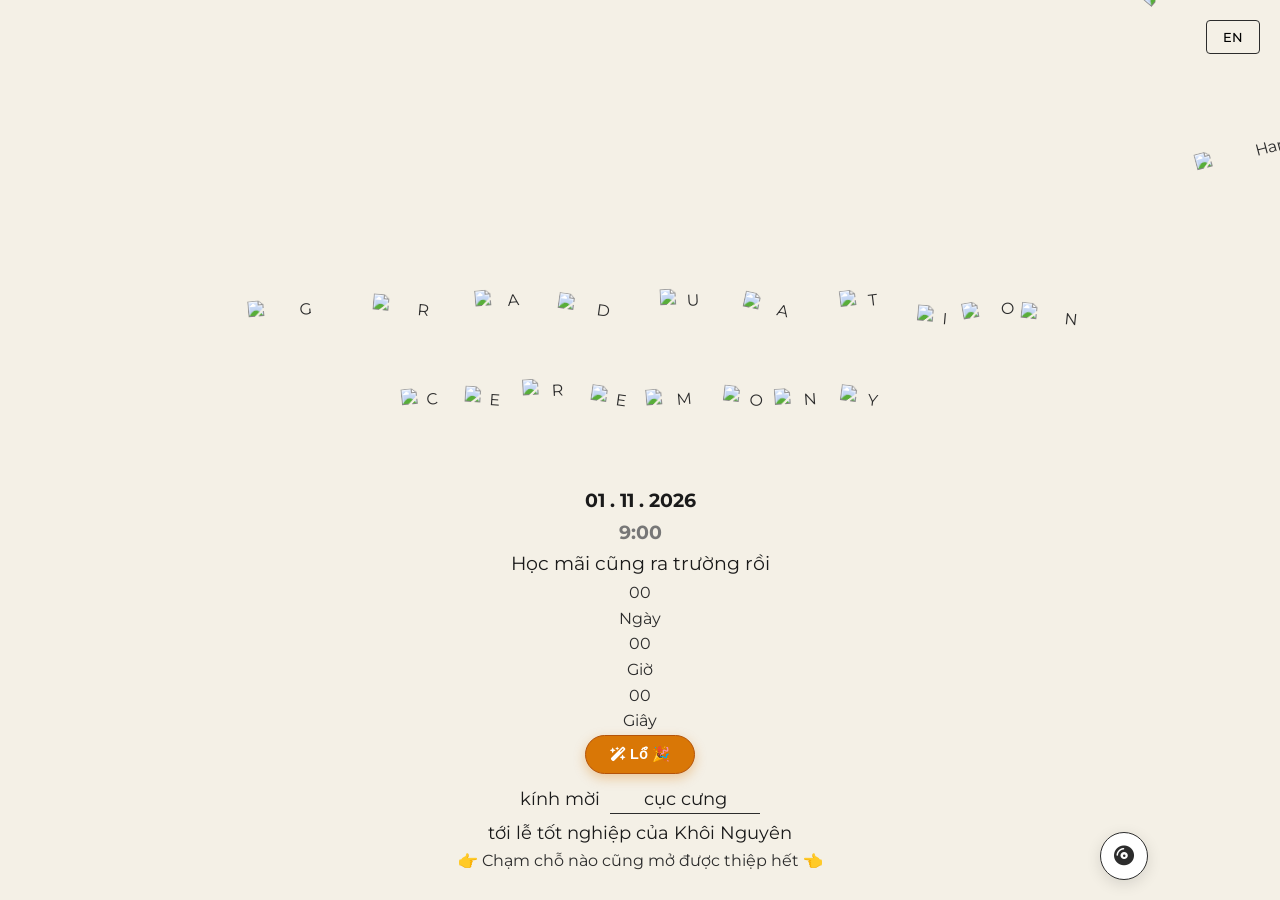
==== index.html @ 18119cfa "Update website content, dates, and settings from content.md config" ====
<!DOCTYPE html>
<html lang="vi">

<head>
    <meta charset="UTF-8">
    <meta name="viewport" content="width=device-width, initial-scale=1.0">
    <title>Graduation Invitation | Nguyễn Hoàng Khôi Nguyên</title>

    <!-- FontAwesome Icons -->
    <link rel="stylesheet" href="https://cdnjs.cloudflare.com/ajax/libs/font-awesome/6.4.0/css/all.min.css">

    <!-- Tailwind CSS -->
    <script src="https://cdn.tailwindcss.com"></script>

    <script>
        tailwind.config = {
            theme: {
                extend: {
                    colors: {
                        navy: '#0f172a',
                        gold: '#d97706',
                        goldlight: '#fBBF24',
                    },
                    fontFamily: {
                        sans: ['Montserrat', 'sans-serif'],
                        serif: ['Montserrat', 'sans-serif'],
                    }
                }
            }
        }
    </script>

    <link rel="stylesheet" href="style.css?v=1.0.7">
    <link
        href="https://fonts.googleapis.com/css2?family=Montserrat:ital,wght@0,300;0,400;0,500;0,600;0,700;1,300;1,400&display=swap"
        rel="stylesheet">
</head>

<body>
    <!-- Language Toggle -->
    <div class="lang-toggle">
        <button id="lang-btn">EN</button>
    </div>

    <!-- Music Player Toggle -->
    <div class="music-toggle-container">
        <button id="music-btn" class="music-btn" title="Play Music">
            <i class="fa-solid fa-compact-disc"></i>
        </button>
        <span class="music-tooltip" data-vi="Phát nhạc 🎵" data-en="Play Music 🎵">Phát nhạc 🎵</span>
    </div>

    <!-- Back Toggle -->
    <div class="back-toggle">
        <button id="back-btn" data-vi="Quay Lại" data-en="Back">Quay Lại</button>
    </div>

    <!-- Hero Section -->
    <section class="hero-scrapbook fade-in">
        <div class="hero-center-space"></div>

        <div class="scrap-letters-container">
            <img src="https://i.pinimg.com/originals/a3/d2/6f/a3d26ffb1df8c6a8ef6e9085506b4e1e.png" class="scrap G"
                alt="G">
            <img src="https://i.pinimg.com/originals/2a/76/2c/2a762ce23a73b2540eb6ace550ffbfb6.png" class="scrap R"
                alt="R">
            <img src="https://i.pinimg.com/originals/cd/ed/a5/cdeda52357137f8b9560bb42836341c7.png" class="scrap A"
                alt="A">
            <img src="https://i.pinimg.com/originals/eb/44/aa/eb44aace865e920946bea36eef82c4d6.png" class="scrap D"
                alt="D">
            <img src="https://i.pinimg.com/originals/b7/a0/5b/b7a05b9a58ba437d741e97cc674c7218.png" class="scrap U"
                alt="U">
            <img src="https://i.pinimg.com/originals/cd/ed/a5/cdeda52357137f8b9560bb42836341c7.png" class="scrap A2"
                alt="A">
            <img src="https://i.pinimg.com/originals/28/88/f3/2888f33a48c53af87390473f52cb32e9.png" class="scrap T"
                alt="T">
            <img src="https://i.pinimg.com/originals/9e/20/85/9e208534bea028f79b5d48fa5e59ef62.png" class="scrap I"
                alt="I">
            <img src="https://i.pinimg.com/originals/5d/e6/10/5de610fbfa7387a1b738a16087b668a1.png" class="scrap O"
                alt="O">
            <img src="https://i.pinimg.com/originals/68/13/e8/6813e8365cf910cf86974ccf42157b51.png" class="scrap N"
                alt="N">

            <!-- CEREMONY scrapbook characters -->
            <img src="https://i.pinimg.com/originals/68/9f/4c/689f4c88d4fff1a02c7c1ec3da30f60b.png" class="scrap C"
                alt="C">
            <img src="https://i.pinimg.com/originals/c7/d8/3c/c7d83ce4b2a10c13a7834a3883e581e6.png" class="scrap E"
                alt="E">
            <img src="https://i.pinimg.com/originals/fc/cf/29/fccf29a2b69516474275eb18142c61e9.png" class="scrap R2"
                alt="R">
            <img src="https://i.pinimg.com/originals/38/bc/5d/38bc5dd9b800e8675f59389cba5b5084.png" class="scrap E2"
                alt="E">
            <img src="https://i.pinimg.com/originals/a3/f6/1f/a3f61f1d712b4ba292dc8b373548e34e.png" class="scrap M"
                alt="M">
            <img src="https://i.pinimg.com/originals/5d/e6/10/5de610fbfa7387a1b738a16087b668a1.png" class="scrap O2"
                alt="O">
            <img src="https://i.pinimg.com/originals/40/18/8d/40188d5c7709c8bc1583a30a88438f28.png" class="scrap N2"
                alt="N">
            <img src="https://i.pinimg.com/originals/16/b2/e8/16b2e8c0f9c7e60646a8478ee229f515.png" class="scrap Y"
                alt="Y">
        </div>

        <!-- Additional scrapbook graphics -->
        <img src="https://i.pinimg.com/originals/98/91/c3/9891c318e27a34c3dc3a1f8ec041e581.png" class="scrap scrap-hand"
            alt="Hand">
        <img src="https://i.pinimg.com/originals/21/40/7e/21407e519d913ffe4b6cebc194642776.png" class="scrap scrap-pin"
            alt="Pin">
        <img src="https://i.pinimg.com/originals/29/99/66/299966a05c509fccdb24996d4af7a379.png"
            class="scrap scrap-speaker2" alt="Speaker">

        <div class="hero-bottom-text">
            <p class="hero-date">01 . 11 . 2026</p>
            <p class="hero-time">9:00</p>
            <p class="hero-location" data-vi="Học mãi cũng ra trường rồi" data-en="Finally graduated!">Học mãi cũng ra
                trường rồi</p>

            <!-- Countdown Utility -->
            <div class="flex justify-center gap-4 md:gap-8 my-6 fade-in">
                <div class="flex flex-col">
                    <div class="w-16 h-16 bg-white/30 backdrop-blur-md rounded-lg flex items-center justify-center text-navy text-2xl font-bold"
                        id="cd-days">00</div>
                    <span class="text-gray-800 text-xs mt-2 uppercase font-bold text-center" data-vi="Ngày"
                        data-en="Days">Ngày</span>
                </div>
                <div class="flex flex-col">
                    <div class="w-16 h-16 bg-white/30 backdrop-blur-md rounded-lg flex items-center justify-center text-navy text-2xl font-bold"
                        id="cd-hours">00</div>
                    <span class="text-gray-800 text-xs mt-2 uppercase font-bold text-center" data-vi="Giờ"
                        data-en="Hours">Giờ</span>
                </div>
                <div class="flex flex-col">
                    <div class="w-16 h-16 bg-white/30 backdrop-blur-md rounded-lg flex items-center justify-center text-gold text-2xl font-bold"
                        id="cd-seconds">00</div>
                    <span class="text-gold text-xs mt-2 uppercase tracking-widest font-bold text-center" data-vi="Giây"
                        data-en="Secs">Giây</span>
                </div>
            </div>

            <!-- Celebrate Button -->
            <button id="celebrate-btn" class="celebrate-btn flex items-center gap-2 mb-6" data-vi="Lổ 🎉"
                data-en="Celebrate 🎉">
                <i class="fa-solid fa-wand-magic-sparkles"></i>
                <span>Lổ 🎉</span>
            </button>

            <!-- Hero Invite -->
            <div class="hero-invite">
                <div class="invite-top">
                    <span data-vi="kính mời" data-en="sincerely invite">kính mời</span>
                    <span id="guest-name" class="guest-name invite-line" data-vi="cục cưng" data-en="cupcake">cục
                        cưng</span>
                </div>
                <span data-vi="tới lễ tốt nghiệp của Khôi Nguyên" data-en="to Khôi Nguyên's graduation ceremony">tới lễ
                    tốt nghiệp của Khôi Nguyên</span>
            </div>

            <!-- Click anywhere indicator -->
            <div class="tap-reveal-hint mt-8 animate-pulse text-sm text-gray-500 font-medium"
                data-vi="👉 Chạm chỗ nào cũng mở được thiệp hết 👈"
                data-en="👉 Tap anywhere on screen to open the card 👈">
                👉 Chạm chỗ nào cũng mở được thiệp hết 👈
            </div>
        </div>
    </section>

    <!-- Hidden Content (revealed on interaction) -->
    <div id="hidden-content">
        <!-- Details & Timeline Section -->
        <section class="details fade-in">
            <!-- Location Card -->
            <div class="card relative">
                <h2 data-vi="Thời Gian & Địa Điểm" data-en="Time & Location">Thời Gian & Địa Điểm</h2>
                <p><strong><span data-vi="Thời gian:" data-en="Time:">Thời gian:</span></strong> 9:00 - 01/11/2026</p>
                <p><strong><span data-vi="Địa điểm:" data-en="Location:">Địa điểm:</span></strong> Hội trường E4, Trường
                    Đại học Công nghiệp TP.HCM</p>
                <p class="text-gray-500 text-sm mt-1">12 Nguyễn Văn Bảo, Phường 4, Gò Vấp, TP. Hồ Chí Minh</p>

                <!-- Action Controls -->
                <div class="card-actions flex flex-wrap gap-3 mt-6 justify-center md:justify-start">
                    <button id="copy-addr-btn" class="action-mini-btn" data-vi="Copy Địa chỉ" data-en="Copy Address">
                        <i class="fa-regular fa-copy mr-2"></i><span>Copy Địa chỉ</span>
                    </button>
                    <button id="cal-sync-btn" class="action-mini-btn" data-vi="Thêm vào Lịch" data-en="Add to Calendar">
                        <i class="fa-regular fa-calendar-plus mr-2"></i><span>Thêm vào Lịch</span>
                    </button>
                    <a href="https://maps.app.goo.gl/mSFny4EMVknuLQr78" target="_blank"
                        class="action-mini-btn inline-flex items-center" data-vi="Chỉ đường" data-en="Get Directions">
                        <i class="fa-solid fa-map-location-dot mr-2"></i><span>Chỉ đường</span>
                    </a>
                </div>

                <!-- Google Map Iframe -->
                <div class="map-container mt-6">
                    <iframe
                        src="https://www.google.com/maps/embed?pb=!1m18!1m12!1m3!1d3918.924296489379!2d106.68533151526054!3d10.824744461400268!2m3!1f0!2f0!3f0!3m2!1i1024!2i768!4f13.1!3m3!1m2!1s0x317528e5496d03cf%3A0xa5b8e7395ec636b9!2zVHLGsOG7nW5nIMSQ4bqhaSBo4buNYyBDw7RuZyBuZ2hp4buHcCBUUC5IQ00!5e0!3m2!1svi!2s!4v1684300000000!5m2!1svi!2s"
                        width="100%" height="300" style="border:0;" allowfullscreen="" loading="lazy"
                        referrerpolicy="no-referrer-when-downgrade"></iframe>
                </div>

                <!-- Map Polaroid Guidance -->
                <div class="mt-8">
                    <div class="polaroid-wrapper relative group lightbox-trigger" data-image="Gặp-mình-ở-đây.jpg"
                        data-caption="Sơ đồ di chuyển thực tế">
                        <div
                            class="absolute -inset-2 bg-gold/10 rounded-2xl blur-md group-hover:blur-lg transition duration-500">
                        </div>
                        <div
                            class="relative bg-white p-4 pb-12 shadow-xl border border-gray-100 rotate-[1deg] group-hover:rotate-0 transition duration-500 cursor-zoom-in">
                            <img src="Gặp-mình-ở-đây.jpg" alt="Bản đồ vị trí" class="w-full object-cover rounded-sm">
                            <p class="polaroid-caption font-serif italic mt-4 text-center text-gray-700"
                                data-vi="📌 Bản đồ phác thảo vị trí" data-en="📌 Sketch Map of the Location">📌 Bản đồ
                                phác thảo vị trí</p>
                        </div>
                    </div>
                </div>
            </div>

            <!-- RSVP Card -->
            <div class="card relative">
                <h2>
                    <span data-vi="Xác Nhận Tham Dự" data-en="Confirm Attendance">Xác Nhận Tham Dự</span>
                </h2>
                <p class="mb-4">
                    <span data-vi="Chào" data-en="Hello">Chào</span>
                    <strong class="guest-name" data-vi="cục cưng" data-en="cupcake">cục cưng</strong>!
                </p>
                <p class="mb-8"
                    data-vi="Tới mà không nói là toi không biết đâu."
                    data-en="To help me prepare the best welcome, please confirm your attendance at my graduation ceremony beforehand.">
                    Tới mà không nói là toi không biết đâu.
                </p>
                <a href="#" id="rsvp-btn" class="action-btn !w-full md:!w-auto md:px-12 py-4 shadow-md text-center"
                    data-vi="Goooooo" data-en="RSVP Now">Goooooo</a>

                <!-- Polaroid Decoration -->
                <div class="mt-12">
                    <div class="polaroid-wrapper relative group lightbox-trigger" data-image="uel_2811162143.jpg"
                        data-caption="Đón bạn tại sảnh chính nhé!">
                        <div
                            class="absolute -inset-2 bg-gold/10 rounded-2xl blur-md group-hover:blur-lg transition duration-500">
                        </div>
                        <div
                            class="relative bg-white p-4 pb-12 shadow-xl border border-gray-100 rotate-[-1.5deg] group-hover:rotate-0 transition duration-500 cursor-zoom-in">
                            <img src="uel_2811162143.jpg" alt="Check-in tốt nghiệp"
                                class="w-full object-cover rounded-sm">
                            <p class="polaroid-caption font-serif italic mt-4 text-center text-gray-700"
                                data-vi="🎓 50K hình lộn xộn"
                                data-en="🎓 Where we will take graduation photos">🎓 50K hình lộn xộn</p>
                        </div>
                    </div>
                </div>
            </div>
        </section>

        <!-- Timeline & Dress Code Section -->
        <section class="details fade-in mt-12" style="display: none;">
            <!-- Timeline Card -->
            <div class="card relative">
                <h2 data-vi="Lịch Trình Sự Kiện" data-en="Ceremony Agenda">Lịch Trình Sự Kiện</h2>
                <div class="timeline-container mt-6 relative pl-6 border-l-2 border-dashed border-gray-300">
                    <!-- Event 1 -->
                    <div class="timeline-item mb-8 relative">
                        <div class="timeline-dot bg-gold"></div>
                        <div class="timeline-content text-left">
                            <span class="timeline-time font-bold text-gold text-sm block">17:30</span>
                            <h4 class="timeline-title font-bold text-navy text-lg" data-vi="Đón khách & Check-in"
                                data-en="Welcoming Guests">Đón khách & Check-in</h4>
                            <p class="text-gray-500 text-sm mt-1"
                                data-vi="Đón tiếp bạn bè và cùng lưu lại các bức ảnh kỷ niệm đầu tiên ngoài sảnh."
                                data-en="Welcome friends and take the first souvenir snapshots outside the lobby.">Đón
                                tiếp bạn bè và cùng lưu lại các bức ảnh kỷ niệm đầu tiên ngoài sảnh.</p>
                        </div>
                    </div>
                    <!-- Event 2 -->
                    <div class="timeline-item mb-8 relative">
                        <div class="timeline-dot bg-navy"></div>
                        <div class="timeline-content text-left">
                            <span class="timeline-time font-bold text-navy text-sm block">18:00</span>
                            <h4 class="timeline-title font-bold text-navy text-lg" data-vi="Nghi Thức Lễ Tốt Nghiệp"
                                data-en="Graduation Ceremony">Nghi Thức Lễ Tốt Nghiệp</h4>
                            <p class="text-gray-500 text-sm mt-1"
                                data-vi="Tiến hành vinh danh trang trọng và nhận bằng Cử nhân tại sân khấu chính."
                                data-en="Formal celebration ceremony and receiving the degree on the main stage.">Tiến
                                hành vinh danh trang trọng và nhận bằng Cử nhân tại sân khấu chính.</p>
                        </div>
                    </div>
                    <!-- Event 3 -->
                    <div class="timeline-item mb-8 relative">
                        <div class="timeline-dot bg-gold"></div>
                        <div class="timeline-content text-left">
                            <span class="timeline-time font-bold text-gold text-sm block">19:30</span>
                            <h4 class="timeline-title font-bold text-navy text-lg" data-vi="Chụp ảnh tự do"
                                data-en="Photo Session">Chụp ảnh tự do</h4>
                            <p class="text-gray-500 text-sm mt-1"
                                data-vi="Chụp hình tự do cùng gia đình, bạn bè và thầy cô tại khuôn viên trường."
                                data-en="Open photo session with family, friends, and professors in the campus.">Chụp
                                hình tự do cùng gia đình, bạn bè và thầy cô tại khuôn viên trường.</p>
                        </div>
                    </div>
                    <!-- Event 4 -->
                    <div class="timeline-item relative">
                        <div class="timeline-dot bg-navy"></div>
                        <div class="timeline-content text-left">
                            <span class="timeline-time font-bold text-navy text-sm block">20:30</span>
                            <h4 class="timeline-title font-bold text-navy text-lg" data-vi="Liên hoan chúc mừng"
                                data-en="Celebration Dinner">Liên hoan chúc mừng</h4>
                            <p class="text-gray-500 text-sm mt-1"
                                data-vi="Bữa tiệc tối nhỏ ấm cúng tri ân mọi người đồng hành cùng Nguyên suốt chặng đường."
                                data-en="A small cozy dinner to thank everyone who accompanied Nguyên along this journey.">
                                Bữa tiệc tối nhỏ ấm cúng tri ân mọi người đồng hành cùng Nguyên suốt chặng đường.</p>
                        </div>
                    </div>
                </div>
            </div>

            <!-- Dresscode Card -->
            <div class="card relative">
                <h2 data-vi="Dresscode Gợi Ý" data-en="Suggested Dresscode">Dresscode Gợi Ý</h2>
                <p class="mb-8 text-center text-gray-600"
                    data-vi="Để có những khung hình kỷ niệm hài hòa và đồng điệu nhất, mời bạn chọn trang phục theo tone màu gợi ý sau nha:"
                    data-en="To capture the most beautiful and synchronized photographs, we invite you to dress in the following color scheme:">
                    Để có những khung hình kỷ niệm hài hòa và đồng điệu nhất, mời bạn chọn trang phục theo tone màu gợi
                    ý sau nha:</p>

                <div class="flex justify-center gap-6 mb-8">
                    <!-- Color 1 -->
                    <div class="dresscode-swatch group text-center cursor-help">
                        <div
                            class="w-16 h-16 rounded-full bg-white border-2 border-gray-300 shadow-md transform hover:scale-110 transition duration-300 mx-auto">
                        </div>
                        <span class="block text-sm font-semibold mt-2" data-vi="Trắng" data-en="White">Trắng</span>
                        <span class="text-xs text-gray-500 block" data-vi="Thanh lịch" data-en="Elegant">Thanh
                            lịch</span>
                    </div>
                    <!-- Color 2 -->
                    <div class="dresscode-swatch group text-center cursor-help">
                        <div
                            class="w-16 h-16 rounded-full bg-navy shadow-md transform hover:scale-110 transition duration-300 mx-auto">
                        </div>
                        <span class="block text-sm font-semibold mt-2" data-vi="Xanh Navy" data-en="Navy Blue">Xanh
                            Navy</span>
                        <span class="text-xs text-gray-500 block" data-vi="Trang nhã" data-en="Classic">Trang nhã</span>
                    </div>
                    <!-- Color 3 -->
                    <div class="dresscode-swatch group text-center cursor-help">
                        <div
                            class="w-16 h-16 rounded-full bg-[#e2d1b7] border border-gray-200 shadow-md transform hover:scale-110 transition duration-300 mx-auto">
                        </div>
                        <span class="block text-sm font-semibold mt-2" data-vi="Be / Vàng cát" data-en="Beige / Sand">Be
                            / Vàng cát</span>
                        <span class="text-xs text-gray-500 block" data-vi="Nhẹ nhàng" data-en="Soft Tone">Nhẹ
                            nhàng</span>
                    </div>
                </div>

                <div class="bg-amber-50/60 p-4 border border-dashed border-gold/30 rounded-lg text-left">
                    <p class="text-xs font-semibold uppercase text-gold tracking-wider" data-vi="💡 Lưu ý nhỏ:"
                        data-en="💡 Gentle Note:">💡 Lưu ý nhỏ:</p>
                    <p class="text-xs text-gray-600 mt-1 leading-relaxed"
                        data-vi="Bạn có thể tự do kết hợp trang phục theo sở thích để thoải mái di chuyển và chụp hình nhất nè."
                        data-en="Feel free to wear any style you feel comfortable in to move and take photos around the campus.">
                        Bạn có thể tự do kết hợp trang phục theo sở thích để thoải mái di chuyển và chụp hình nhất nè.
                    </p>
                </div>
            </div>
        </section>

        <!-- Real-world Transportation Steps -->
        <section class="transport-guidance fade-in mt-12 max-w-[1150px] mx-auto px-5">
            <div class="card !block">
                <h3 class="font-serif text-3xl text-center text-navy font-bold mb-12 italic tracking-wide"
                    data-vi="Đi theo hướng dẫn để khỏi lạc nha" data-en="Real-world navigation guide">Đi theo hướng dẫn để khỏi lạc nha</h3>

                <div class="grid grid-cols-1 md:grid-cols-3 gap-8">
                    <!-- Step 1 -->
                    <div class="flex flex-col items-center text-center group lightbox-trigger cursor-zoom-in"
                        data-image="480445767_634475715609335_4096110617007142693_n.jpg"
                        data-caption="Cổng chính: Gửi xe tại nhà xe cổng chính">
                        <div
                            class="relative w-full aspect-video mb-6 overflow-hidden rounded-2xl shadow-lg bg-white p-2">
                            <img src="480445767_634475715609335_4096110617007142693_n.jpg" alt="Cổng trường"
                                class="w-full h-full object-cover rounded-xl group-hover:scale-105 transition duration-500">
                            <div
                                class="absolute top-4 left-4 w-8 h-8 bg-gold text-white rounded-full flex items-center justify-center font-bold shadow-lg">
                                1</div>
                        </div>
                        <h4 class="font-bold text-navy mb-2" data-vi="Cổng chính" data-en="Main Gate">Cổng chính</h4>
                        <p class="text-montserrat text-gray-500 text-sm" data-vi="Gửi xe tại nhà xe ngay cổng trường."
                            data-en="Park your vehicle at the parking lot right at the school gate.">Gửi xe tại nhà xe
                            ngay cổng trường.</p>
                    </div>
                    <!-- Step 2 -->
                    <div class="flex flex-col items-center text-center group lightbox-trigger cursor-zoom-in"
                        data-image="dauannoibat.jpg" data-caption="Sảnh Hội trường: Đi thẳng theo lối dẫn từ nhà xe">
                        <div
                            class="relative w-full aspect-video mb-6 overflow-hidden rounded-2xl shadow-lg bg-white p-2">
                            <img src="dauannoibat.jpg" alt="Sảnh chính"
                                class="w-full h-full object-cover rounded-xl group-hover:scale-105 transition duration-500">
                            <div
                                class="absolute top-4 left-4 w-8 h-8 bg-gold text-white rounded-full flex items-center justify-center font-bold shadow-lg">
                                2</div>
                        </div>
                        <h4 class="font-bold text-navy mb-2" data-vi="Sảnh Hội Trường" data-en="Hall Lobby">Sảnh Hội
                            Trường</h4>
                        <p class="text-montserrat text-gray-500 text-sm"
                            data-vi="Đi thẳng từ nhà xe vào đường chính dẫn tới hội trường."
                            data-en="Go straight from the parking lot to the main road leading to the hall.">Đi thẳng từ
                            nhà xe vào đường chính dẫn tới hội trường.</p>
                    </div>
                    <!-- Step 3 -->
                    <div class="flex flex-col items-center text-center group lightbox-trigger cursor-zoom-in"
                        data-image="uel_2811162143.jpg"
                        data-caption="Khu vực check-in: Chụp ảnh lưu niệm cùng Khôi Nguyên">
                        <div
                            class="relative w-full aspect-video mb-6 overflow-hidden rounded-2xl shadow-lg bg-white p-2">
                            <img src="uel_2811162143.jpg" alt="Khu vực chụp ảnh"
                                class="w-full h-full object-cover rounded-xl group-hover:scale-105 transition duration-500">
                            <div
                                class="absolute top-4 left-4 w-8 h-8 bg-gold text-white rounded-full flex items-center justify-center font-bold shadow-lg">
                                3</div>
                        </div>
                        <h4 class="font-bold text-navy mb-2" data-vi="Khu vực chụp ảnh" data-en="Photo Area">Khu vực
                            chụp ảnh</h4>
                        <p class="text-montserrat text-gray-500 text-sm" data-vi="Sau buổi lễ, mình sẽ đợi bạn ở đây!"
                            data-en="After the ceremony, I'll be waiting for you here!">Sau buổi lễ, mình sẽ đợi bạn ở
                            đây!</p>
                    </div>
                </div>
            </div>
        </section>


        <!-- Polaroid Photo Stack Section -->
        <section class="gallery-section fade-in max-w-[1150px] mx-auto px-5 mt-12">
            <div class="card flex flex-col md:flex-row gap-8 items-center relative overflow-visible">
                <div class="w-full md:w-1/2 text-left">
                    <h2 class="!text-left" data-vi="50K hình lộn xộn" data-en="Graduation Album">50K hình lộn xộn</h2>
                    <p class="mb-8 text-gray-600 leading-relaxed"
                        data-vi="Nhấp vào các tấm hình Polaroid kế bên để lật xem từng góc ảnh tốt nghiệp nhỏ nhắn của Khôi Nguyên. Bạn cũng có thể click vào góc mở rộng để xem ảnh lớn chi tiết hơn."
                        data-en="Click on the Polaroid images to flip through my graduation memories. You can also tap the zoom icon to view the photos in high resolution.">
                        Nhấp vào các tấm hình Polaroid kế bên để lật xem từng góc ảnh tốt nghiệp nhỏ nhắn của Khôi
                        Nguyên. Bạn cũng có thể click vào góc mở rộng để xem ảnh lớn chi tiết hơn.
                    </p>
                    <div class="flex justify-start">
                        <a href="https://drive.google.com/" target="_blank"
                            class="action-btn !m-0 inline-flex items-center gap-2" data-vi="Xem Toàn Bộ Drive"
                            data-en="View Full Drive Album">
                            <i class="fa-solid fa-cloud-arrow-up"></i>
                            <span>Xem Toàn Bộ Drive</span>
                        </a>
                    </div>
                </div>

                <div class="w-full md:w-1/2 flex flex-col items-center justify-center py-6 min-h-[360px] relative">
                    <!-- Polaroid Stack -->
                    <div class="polaroid-stack relative w-[240px] h-[300px]">
                        <!-- Card 1 -->
                        <div class="polaroid-card-item active shadow-lg" style="--rot: -2deg; z-index: 3;"
                            data-index="0">
                            <div class="relative w-full aspect-square overflow-hidden bg-gray-100 rounded-sm">
                                <img src="grad_photo_1.png" alt="Khôi Nguyên tốt nghiệp"
                                    class="w-full h-full object-cover">
                                <button
                                    class="absolute top-2 right-2 bg-navy/80 hover:bg-navy text-white w-7 h-7 rounded-full flex items-center justify-center text-xs opacity-0 group-hover:opacity-100 transition duration-300 lightbox-stack-trigger"
                                    data-image="grad_photo_1.png" data-caption="🎓 Khoảnh khắc tốt nghiệp tự hào">
                                    <i class="fa-solid fa-expand"></i>
                                </button>
                            </div>
                            <!-- <p class="polaroid-caption font-serif italic text-xs text-center text-gray-700 mt-3"
                                data-vi="🎓 Cử nhân Công nghệ Kỹ thuật" data-en="🎓 Proud Graduate of Technology">🎓 Cử
                                nhân Công nghệ Kỹ thuật</p> -->
                        </div>
                        <!-- Card 2 -->
                        <div class="polaroid-card-item shadow-lg" style="--rot: 4deg; z-index: 2;" data-index="1">
                            <div class="relative w-full aspect-square overflow-hidden bg-gray-100 rounded-sm">
                                <img src="grad_photo_2.png" alt="Bay cao ước mơ" class="w-full h-full object-cover">
                                <button
                                    class="absolute top-2 right-2 bg-navy/80 hover:bg-navy text-white w-7 h-7 rounded-full flex items-center justify-center text-xs opacity-0 group-hover:opacity-100 transition duration-300 lightbox-stack-trigger"
                                    data-image="grad_photo_2.png" data-caption="🎈 Bay cao cùng những ước mơ">
                                    <i class="fa-solid fa-expand"></i>
                                </button>
                            </div>
                            <!-- <p class="polaroid-caption font-serif italic text-xs text-center text-gray-700 mt-3"
                                data-vi="🎈 Bay cao những ước mơ" data-en="🎈 Flying high with dreams">🎈 Bay cao những
                                ước mơ</p> -->
                        </div>
                        <!-- Card 3 -->
                        <div class="polaroid-card-item shadow-lg" style="--rot: -5deg; z-index: 1;" data-index="2">
                            <div class="relative w-full aspect-square overflow-hidden bg-gray-100 rounded-sm">
                                <img src="grad_photo_3.png" alt="Bằng tốt nghiệp & Hoa"
                                    class="w-full h-full object-cover">
                                <button
                                    class="absolute top-2 right-2 bg-navy/80 hover:bg-navy text-white w-7 h-7 rounded-full flex items-center justify-center text-xs opacity-0 group-hover:opacity-100 transition duration-300 lightbox-stack-trigger"
                                    data-image="grad_photo_3.png" data-caption="💐 Kết thúc hành trình tươi đẹp">
                                    <i class="fa-solid fa-expand"></i>
                                </button>
                            </div>
                            <!-- <p class="polaroid-caption font-serif italic text-xs text-center text-gray-700 mt-3"
                                data-vi="💐 Thành quả ngọt ngào" data-en="💐 Sweet graduation rewards">💐 Thành quả ngọt
                                ngào</p> -->
                        </div>
                    </div>
                    <!-- Interaction hint -->
                    <div class="polaroid-hint mt-8 text-xs text-gray-400 text-center font-medium animate-bounce flex items-center gap-1"
                        data-vi="👆 Chạm vào ảnh để đổi tấm khác" data-en="👆 Tap photo to shuffle card">
                        <i class="fa-solid fa-hand-pointer"></i>
                        <span>Chạm vào ảnh để đổi tấm khác</span>
                    </div>
                </div>
            </div>
        </section>

        <!-- Polaroid Guest Wishes (Corkboard) -->
        <section class="guestbook-section fade-in max-w-[1150px] mx-auto px-5 mt-12">
            <div class="card !block relative overflow-hidden">
                <!-- Stitched tape decoration -->
                <div
                    class="absolute top-0 left-12 w-24 h-5 bg-yellow-100/60 -rotate-2 shadow-sm border-b border-yellow-200/20 backdrop-blur-[1px]">
                </div>

                <h2 class="text-center font-serif text-3xl font-bold mb-4" data-vi="Lưu Bút & Lời Chúc" data-en="Graduation Guestbook">Lưu Bút & Lời Chúc</h2>

                <p class="text-center text-gray-600 mb-8 max-w-[60ch] mx-auto"
                    data-vi="Nhấp vào bất kỳ khoảng trống nào trên bảng lưu bút để ghim"
                    data-en="Click anywhere on the corkboard to pin your wish note to Khôi Nguyên!">
                    Nhấp vào bất kỳ khoảng trống nào trên bảng lưu bút để ghim
                </p>

                <!-- Corkboard Area (Full Width) -->
                <div class="corkboard relative rounded-xl p-6 min-h-[400px] md:min-h-[500px] w-full flex items-center justify-center">
                    <div id="corkboard-notes" class="corkboard-notes-grid relative w-full h-full min-h-[350px]">
                        <!-- Sticky wishes loaded here dynamically -->
                    </div>
                </div>
            </div>
        </section>

        <!-- Thank You Section -->
        <section class="thank-you-section fade-in">
            <h1 class="name">
                <span data-vi="Cảm ơn" data-en="Thank you,">Cảm ơn</span>
                <span class="guest-name" data-vi="cục cưng" data-en="cupcake">cục cưng</span>
                <span data-vi="nhé" data-en="!">nhé !</span>
            </h1>
            <p class="subtitle">
                <span data-vi="Nguyên rất mong được gặp bạn tại buổi lễ."
                    data-en="I look forward to seeing you at the ceremony.">Nguyên rất mong được gặp bạn tại buổi
                    lễ.</span>
            </p>
        </section>
    </div>

    <!-- Google Form RSVP Modal -->
    <div id="rsvp-modal" class="modal">
        <div
            class="modal-content relative bg-[#f4f0e6] p-10 rounded-xl max-w-[680px] w-[90%] shadow-2xl border border-white/20">
            <span
                class="close-btn absolute top-2 right-4 text-gray-700 text-3xl font-bold cursor-pointer hover:text-black">&times;</span>
            <iframe
                src="https://docs.google.com/forms/d/e/1FAIpQLScpAo8-ve4RpFdndwLPnoy5WCBaloI6ipM6gW3_Ka501PIUgA/viewform?embedded=true"
                width="100%" height="600" frameborder="0" marginheight="0" marginwidth="0">Đang tải…</iframe>
        </div>
    </div>

    <!-- Wish Form Modal -->
    <div id="wish-modal" class="modal">
        <div class="wish-modal-content relative bg-white p-8 rounded-2xl max-w-xl w-[90%] shadow-2xl border border-amber-100 transform scale-95 opacity-0 transition-all duration-300 ease-out">
            <!-- Stitched tape decoration -->
            <div class="absolute -top-3 left-1/2 -translate-x-1/2 w-28 h-6 bg-yellow-100/60 -rotate-2 shadow-sm border-b border-yellow-200/20 backdrop-blur-[1px]"></div>
            <span id="close-wish-btn" class="close-btn absolute top-2 right-4 text-gray-700 text-3xl font-bold cursor-pointer hover:text-black">&times;</span>
            
            <h3 class="text-center font-serif text-lg italic text-gold mb-6" data-vi="✏️ Gửi lời chúc đến Khôi Nguyên" data-en="✏️ Send a wish to Khôi Nguyên">✏️ Gửi lời chúc đến Khôi Nguyên</h3>
            
            <form id="wish-form" class="space-y-5">
                <div>
                    <label class="block text-xs font-bold uppercase tracking-wider text-gray-500 mb-1.5 text-left"
                        data-vi="Tên của bạn (Tùy chọn)" data-en="Your Name (Optional)">Tên của bạn (Tùy chọn)</label>
                    <input type="text" id="wish-name" maxlength="20"
                        class="w-full px-4 py-3 bg-amber-50/10 border border-gray-200 rounded-xl focus:bg-white focus:outline-none focus:ring-1 focus:ring-gold focus:border-gold transition duration-200 text-sm placeholder-gray-400"
                        placeholder="Nhập tên hoặc để trống để ẩn danh..."
                        data-vi-placeholder="Nhập tên hoặc để trống để ẩn danh..."
                        data-en-placeholder="Enter name or leave blank for anonymous...">
                </div>
                
                <div>
                    <label class="block text-xs font-bold uppercase tracking-wider text-gray-500 mb-1.5 text-left"
                        data-vi="Lời chúc *" data-en="Your Wish *">Lời chúc *</label>
                    <textarea id="wish-text" required rows="4"
                        class="w-full px-4 py-3 bg-amber-50/10 border border-gray-200 rounded-xl focus:bg-white focus:outline-none focus:ring-1 focus:ring-gold focus:border-gold transition duration-200 text-sm placeholder-gray-400"
                        placeholder="Thích gì lói đó..."
                        data-vi-placeholder="Thích gì lói đó..."
                        data-en-placeholder="Write your sweet message..."></textarea>
                </div>
                
                <div class="flex flex-col sm:flex-row sm:items-center sm:justify-between gap-5 pt-2">
                    <div>
                        <label class="block text-xs font-bold uppercase tracking-wider text-gray-500 text-left"
                            data-vi="Chọn màu thiệp" data-en="Choose Note Color">Chọn màu thiệp</label>
                        <div class="flex gap-3 mt-2">
                            <label class="color-radio-label cursor-pointer">
                                <input type="radio" name="note-color" value="yellow" checked class="sr-only peer">
                                <span
                                    class="color-radio-dot bg-[#fefdb3] border border-gray-300 rounded-full w-8 h-8 block hover:scale-105 active:scale-95 transition peer-checked:ring-2 peer-checked:ring-gold peer-checked:ring-offset-2 peer-checked:scale-110"></span>
                            </label>
                            <label class="color-radio-label cursor-pointer">
                                <input type="radio" name="note-color" value="pink" class="sr-only peer">
                                <span
                                    class="color-radio-dot bg-[#ffd1d7] border border-gray-300 rounded-full w-8 h-8 block hover:scale-105 active:scale-95 transition peer-checked:ring-2 peer-checked:ring-gold peer-checked:ring-offset-2 peer-checked:scale-110"></span>
                            </label>
                            <label class="color-radio-label cursor-pointer">
                                <input type="radio" name="note-color" value="blue" class="sr-only peer">
                                <span
                                    class="color-radio-dot bg-[#c6e1ff] border border-gray-300 rounded-full w-8 h-8 block hover:scale-105 active:scale-95 transition peer-checked:ring-2 peer-checked:ring-gold peer-checked:ring-offset-2 peer-checked:scale-110"></span>
                            </label>
                            <label class="color-radio-label cursor-pointer">
                                <input type="radio" name="note-color" value="green" class="sr-only peer">
                                <span
                                    class="color-radio-dot bg-[#cdfad0] border border-gray-300 rounded-full w-8 h-8 block hover:scale-105 active:scale-95 transition peer-checked:ring-2 peer-checked:ring-gold peer-checked:ring-offset-2 peer-checked:scale-110"></span>
                            </label>
                        </div>
                    </div>
                    
                    <div class="sm:w-1/2">
                        <button type="submit"
                            class="w-full bg-navy hover:bg-navy/90 text-white py-3.5 px-6 rounded-xl transition-all duration-300 font-semibold text-sm tracking-wide shadow-md hover:shadow-lg hover:-translate-y-0.5 active:translate-y-0 flex items-center justify-center gap-2"
                            data-vi="Ghim Lời Chúc" data-en="Pin Wish">
                            <i class="fa-solid fa-thumbtack"></i>
                            <span>Ghim Lời Chúc</span>
                        </button>
                    </div>
                </div>
            </form>
        </div>
    </div>

    <!-- Image Lightbox Modal -->
    <div id="image-lightbox" class="lightbox-modal">
        <span class="lightbox-close">&times;</span>
        <div class="lightbox-content-wrap">
            <img id="lightbox-img" src="" alt="Enlarged image">
            <p id="lightbox-caption" class="lightbox-caption font-serif italic text-white text-center mt-4 text-lg"></p>
        </div>
    </div>

    <!-- Notification Toast -->
    <div id="toast" class="toast">
        <i class="fa-solid fa-circle-check mr-2 text-green-600"></i>
        <span id="toast-message">Đã sao chép!</span>
    </div>

    <!-- Scripts -->
    <script src="https://cdn.jsdelivr.net/npm/canvas-confetti@1.6.0/dist/confetti.browser.min.js"></script>
    <script src="script.js?v=1.0.7"></script>
</body>

</html>
---- style.css ----
* {
    margin: 0;
    padding: 0;
    box-sizing: border-box;
}

body {
    font-family: 'Montserrat', sans-serif;
    color: #2c2c2c;
    line-height: 1.6;
    overflow-x: hidden;
    position: relative;
}

body::before {
    content: "";
    position: fixed;
    top: 0;
    left: 0;
    right: 0;
    bottom: 0;
    background-color: #f4f0e6;
    background-image: url('https://i.pinimg.com/originals/bd/eb/e4/bdebe4e6fc1a12e0adb831f28f6b8a08.png');
    /* background-image: url('https://i.pinimg.com/736x/90/b5/e3/90b5e34521ff274277fd48616a354e7c.jpg'); */
    background-size: cover;
    background-position: center;
    background-repeat: no-repeat;
    z-index: -1;
}

.lang-toggle {
    position: fixed;
    top: 20px;
    right: 20px;
    z-index: 100;
}

#lang-btn {
    background: transparent;
    border: 1px solid #2c2c2c;
    padding: 8px 16px;
    cursor: pointer;
    font-family: inherit;
    font-weight: 500;
    border-radius: 4px;
    transition: all 0.3s ease;
}

#lang-btn:hover {
    background: #2c2c2c;
    color: #ffffff;
}

.back-toggle {
    position: fixed;
    top: 20px;
    left: 20px;
    z-index: 100;
    opacity: 0;
    pointer-events: none;
    transition: opacity 0.5s ease;
}

.back-toggle.visible {
    opacity: 1;
    pointer-events: auto;
}

#back-btn {
    background: transparent;
    border: 1px solid #2c2c2c;
    padding: 8px 16px;
    cursor: pointer;
    font-family: inherit;
    font-weight: 500;
    border-radius: 4px;
    transition: all 0.3s ease;
}

#back-btn:hover {
    background: #2c2c2c;
    color: #ffffff;
}

section {
    padding: 80px 20px;
    max-width: 1150px;
    margin: 0 auto;
    text-align: center;
}

.hero {
    min-height: 80vh;
    display: flex;
    flex-direction: column;
    justify-content: center;
    align-items: center;
}

.name {
    font-family: 'Montserrat', sans-serif;
    font-size: 3rem;
    color: #1a1a1a;
}

.subtitle,
.degree,
.university {
    font-size: 1.1rem;
    color: #555;
    letter-spacing: 1px;
}

.degree {
    font-weight: 500;
}

.details {
    display: flex;
    flex-direction: column;
    gap: 30px;
}

@media (min-width: 768px) {
    .details {
        flex-direction: row;
        justify-content: space-between;
    }
}

.card {
    background: rgba(255, 255, 255, 0.9);
    padding: 40px;
    border-radius: 2px;
    box-shadow: 2px 4px 15px rgba(0, 0, 0, 0.08);
    flex: 1;
    text-align: left;
    position: relative;
    transition: transform 0.4s cubic-bezier(0.175, 0.885, 0.32, 1.275), box-shadow 0.4s ease;
}

/* Scrapbook tape effect */
.card::before {
    content: "";
    position: absolute;
    top: -12px;
    left: 50%;
    transform: translateX(-50%) rotate(-2deg);
    width: 100px;
    height: 30px;
    background: rgba(255, 255, 235, 0.6);
    box-shadow: 0 1px 3px rgba(0, 0, 0, 0.1);
    backdrop-filter: blur(2px);
    z-index: 2;
}

.card:nth-child(1) {
    transform: rotate(-1.5deg);
}

.card:nth-child(2) {
    transform: rotate(1.5deg);
}

.card:hover {
    transform: translateY(-10px) rotate(0deg) scale(1.02);
    box-shadow: 5px 15px 30px rgba(0, 0, 0, 0.12);
    z-index: 10;
}

.card h2 {
    font-family: 'Montserrat', sans-serif;
    margin-bottom: 25px;
    color: #1a1a1a;
    text-align: center;
}

.card p {
    margin-bottom: 12px;
    font-size: 1.05rem;
}

.map-container {
    background: rgba(255, 255, 255, 0.9);
    border-radius: 2px;
    overflow: hidden;
    padding: 15px 15px 60px 15px;
    /* Creates a Polaroid photo look */
    box-shadow: 3px 6px 20px rgba(0, 0, 0, 0.1);
    transform: rotate(-1deg);
    transition: transform 0.4s ease, box-shadow 0.4s ease;
}

.map-container:hover {
    transform: rotate(0deg) scale(1.02);
    box-shadow: 5px 15px 30px rgba(0, 0, 0, 0.15);
}

.fade-in {
    opacity: 0;
    transform: translateY(30px);
    transition: opacity 1s ease-out, transform 1s ease-out;
}

.fade-in.visible {
    opacity: 1;
    transform: translateY(0);
}

.hero-scrapbook {
    position: relative;
    width: 100%;
    max-width: 100%;
    min-height: 100vh;
    background-color: transparent;
    overflow: hidden;
    display: flex;
    flex-direction: column;
    justify-content: space-between;
    align-items: center;
    padding: 60px 20px 20px;
}

.hero-top-text {
    font-family: 'Montserrat', sans-serif;
    font-size: 1.5rem;
    font-style: italic;
    text-align: center;
    z-index: 10;
    margin-top: 40px;
    color: #1a1a1a;
    max-width: 600px;
}

.hero-center-space {
    min-height: 40vh;
    width: 100%;
    z-index: 1;
    pointer-events: none;
}

.hero-bottom-text {
    position: absolute;
    top: calc(45% + 65px);
    left: 50%;
    transform: translateX(-50%);
    width: 100%;
    display: flex;
    flex-direction: column;
    align-items: center;
    z-index: 10;
    gap: 1px;
}

.hero-date {
    font-weight: 700;
    font-size: 1.2rem;
    color: #1a1a1a;
    margin-top: 15px;
}

.hero-time {
    font-weight: 700;
    font-size: 1.2rem;
    color: #777;
}

.hero-location {
    font-size: 1.2rem;
    color: #1a1a1a;
}

.hero-invite {
    display: flex;
    flex-direction: column;
    align-items: center;
    gap: 5px;
    font-size: 1.1rem;
    margin-top: 10px;
    color: #1a1a1a;
}

.invite-top {
    display: flex;
    align-items: baseline;
    gap: 10px;
}

.invite-line {
    display: inline-block;
    min-width: 150px;
    border-bottom: 1px solid #2c2c2c;
    text-align: center;
    white-space: nowrap;
    padding: 0 5px;
}

.hero-dresscode {
    display: flex;
    align-items: center;
    gap: 15px;
    margin-top: 15px;
    text-transform: uppercase;
    font-size: 0.9rem;
    font-weight: 600;
    letter-spacing: 1px;
    color: #1a1a1a;
}


.scrap {
    position: absolute;
    z-index: 5;
    animation: scrapBounce 2s infinite;
}

.scrap-letters-container {
    position: absolute;
    top: 0;
    left: 50%;
    transform: translateX(-50%);
    width: 100%;
    max-width: 900px;
    height: 100%;
    pointer-events: none;
    z-index: 5;
}

.scrap-letters-container .scrap {
    pointer-events: auto;
}

#hidden-content {
    display: none;
    opacity: 0;
    transform: translateY(50px);
    transition: opacity 1.2s ease-in-out, transform 1.2s cubic-bezier(0.25, 0.8, 0.25, 1);
}

#hidden-content.show {
    opacity: 1;
    transform: translateY(0);
}

.G {
    top: 33%;
    left: 12%;
    width: 100px;
    --rot: -5deg;
    transform: translateX(-50%) rotate(var(--rot));
    animation-delay: 0.1s;
}

.R {
    top: 33%;
    left: 25%;
    width: 85px;
    --rot: 5deg;
    transform: translateX(-50%) rotate(var(--rot));
    animation-delay: 0.2s;
}

.A {
    top: 32%;
    left: 35%;
    width: 60px;
    --rot: -5deg;
    transform: translateX(-50%) rotate(var(--rot));
    animation-delay: 0.3s;
}

.D {
    top: 33%;
    left: 45%;
    width: 75px;
    --rot: 8deg;
    transform: translateX(-50%) rotate(var(--rot));
    animation-delay: 0.4s;
}

.U {
    top: 32%;
    left: 55%;
    width: 50px;
    --rot: -3deg;
    transform: translateX(-50%) rotate(var(--rot));
    animation-delay: 0.5s;
}

.A2 {
    top: 33%;
    left: 65%;
    width: 65px;
    --rot: 12deg;
    transform: translateX(-50%) rotate(var(--rot));
    animation-delay: 0.6s;
}

.T {
    top: 32%;
    left: 75%;
    width: 50px;
    --rot: -7deg;
    transform: translateX(-50%) rotate(var(--rot));
    animation-delay: 0.7s;
}

.I {
    top: 34%;
    left: 83%;
    width: 40px;
    --rot: 5deg;
    transform: translateX(-50%) rotate(var(--rot));
    animation-delay: 0.8s;
}

.O {
    top: 33%;
    left: 90%;
    width: 75px;
    --rot: -10deg;
    transform: translateX(-50%) rotate(var(--rot));
    animation-delay: 0.9s;
}

.N {
    top: 34%;
    left: 97%;
    width: 85px;
    --rot: 6deg;
    transform: translateX(-50%) rotate(var(--rot));
    animation-delay: 1.0s;
}

/* CEREMONY letters */
.C {
    top: 43%;
    left: 26%;
    width: 45px;
    --rot: -6deg;
    transform: translateX(-50%) rotate(var(--rot));
    animation-delay: 1.1s;
}

.E {
    top: 43%;
    left: 33%;
    width: 45px;
    --rot: 4deg;
    transform: translateX(-50%) rotate(var(--rot));
    animation-delay: 1.2s;
}

.R2 {
    top: 42%;
    left: 40%;
    width: 55px;
    --rot: -3deg;
    transform: translateX(-50%) rotate(var(--rot));
    animation-delay: 1.3s;
}

.E2 {
    top: 43%;
    left: 47%;
    width: 45px;
    --rot: 8deg;
    transform: translateX(-50%) rotate(var(--rot));
    animation-delay: 1.4s;
}

.M {
    top: 43%;
    left: 54%;
    width: 60px;
    --rot: -5deg;
    transform: translateX(-50%) rotate(var(--rot));
    animation-delay: 1.5s;
}

.O2 {
    top: 43%;
    left: 62%;
    width: 50px;
    --rot: 6deg;
    transform: translateX(-50%) rotate(var(--rot));
    animation-delay: 1.6s;
}

.N2 {
    top: 43%;
    left: 68%;
    width: 55px;
    --rot: -4deg;
    transform: translateX(-50%) rotate(var(--rot));
    animation-delay: 1.7s;
}

.Y {
    top: 43%;
    left: 75%;
    width: 50px;
    --rot: 7deg;
    transform: translateX(-50%) rotate(var(--rot));
    animation-delay: 1.8s;
}

.scrap-hand {
    top: 15%;
    right: -5%;
    width: 150px;
    --rot: -15deg;
    transform: rotate(var(--rot));
    z-index: 6;
    animation: swingInRight 1.2s cubic-bezier(0.175, 0.885, 0.32, 1.275) forwards, scrapBounce2 2.5s infinite 1.9s;
}

.scrap-speaker {
    bottom: -2%;
    right: -5%;
    width: 200px;
    transform: rotate(15deg);
    animation: none;
}

.scrap-pin {
    top: -3%;
    right: 7%;
    width: 50px;
    --rot: -50deg;
    transform: rotate(var(--rot));
    animation: swingInRight 1.2s cubic-bezier(0.175, 0.885, 0.32, 1.275) forwards, scrapBounce2 2.5s infinite 2.1s;
}

.scrap-speaker2 {
    bottom: -25%;
    left: -5%;
    width: 300px;
    --rot: 0deg;
    transform: rotate(var(--rot));
    animation: swingInLeft 1.2s cubic-bezier(0.175, 0.885, 0.32, 1.275) forwards, scrapBounce2 2.5s infinite 2.0s;
}

body.content-revealed .scrap-hand,
body.content-revealed .scrap-pin {
    animation: swingOutRight 0.8s ease-in forwards !important;
}

body.content-revealed .scrap-speaker2 {
    animation: swingOutLeft 0.8s ease-in forwards !important;
}

@media (max-width: 768px) {
    section {
        padding: 60px 15px;
    }

    .hero-bottom-text {
        top: calc(38% + 50px);
        gap: 0;
    }

    .hero-date {
        font-size: 1rem;
        margin-top: 10px;
    }

    .hero-time,
    .hero-location,
    .hero-invite {
        font-size: 0.9rem;
    }

    .invite-line {
        min-width: 100px;
    }

    .name {
        font-size: 0.8rem;
        /* <-- MANUAL FONT SIZE ADJUSTMENT FOR MOBILE (e.g., 0.8rem, 1rem) */
    }

    .thank-you-section .name {
        font-size: 1.8rem;
    }

    .subtitle,
    .degree,
    .university {
        font-size: 0.4rem;
        /* <-- MANUAL FONT SIZE ADJUSTMENT FOR MOBILE (e.g., 0.5rem, 0.6rem) */
    }

    .thank-you-section .subtitle {
        font-size: 0.9rem;
    }

    /* Adjustments for the hidden rest pages in mobile */
    .card h2 {
        font-size: 1.3rem;
        /* <-- MANUAL ADJUST H2 ON MOBILE */
        margin-bottom: 15px;
    }

    .card p {
        font-size: 0.85rem;
        /* <-- MANUAL ADJUST P ON MOBILE */
    }

    .action-btn {
        font-size: 0.85rem;
        /* <-- MANUAL ADJUST BUTTON ON MOBILE */
        padding: 8px 18px;
    }

    /* Scale scrapbook letters appropriately for mobile using viewport width (vw) */
    .G {
        width: 11vw;
        left: 10%;
        top: 33%;
    }

    .R {
        width: 9.5vw;
        left: 19%;
        top: 33%;
    }

    .A {
        width: 7vw;
        left: 28%;
        top: 32%;
    }

    .D {
        width: 8.5vw;
        left: 36%;
        top: 33%;
    }

    .U {
        width: 7vw;
        left: 45%;
        top: 32%;
    }

    .A2 {
        width: 6vw;
        left: 54%;
        top: 33%;
    }

    .T {
        width: 7vw;
        left: 63%;
        top: 32%;
    }

    .I {
        width: 4.5vw;
        left: 71%;
        top: 34%;
    }

    .O {
        width: 7.5vw;
        left: 78%;
        top: 33%;
    }

    .N {
        width: 8.5vw;
        left: 87%;
        top: 34%;
    }

    /* Scale CEREMONY scrapbook letters for mobile */
    .C {
        width: 6vw;
        left: 24%;
        top: 41%;
    }

    .E {
        width: 5.5vw;
        left: 31%;
        top: 41%;
    }

    .R2 {
        width: 7vw;
        left: 39%;
        top: 40%;
    }

    .E2 {
        width: 5.5vw;
        left: 46%;
        top: 41%;
    }

    .M {
        width: 7.5vw;
        left: 54%;
        top: 41%;
    }

    .O2 {
        width: 6.5vw;
        left: 61%;
        top: 41%;
    }

    .N2 {
        width: 7vw;
        left: 69%;
        top: 41%;
    }

    .Y {
        width: 6vw;
        left: 76%;
        top: 41%;
    }

    .scrap-hand {
        width: 100px;
        /* top: -10%;  */
    }

    .scrap-speaker {
        width: 120px;
        /* right: -5%;  */
        /* bottom: 25%;  */
    }

    .scrap-speaker2 {
        width: 150px;
        bottom: 1%;
    }

    .scrap-pin {
        width: 40px;
        right: 15%;
    }
}

.action-btn {
    display: block;
    width: fit-content;
    margin: 15px auto 0;
    text-align: center;
    border: none;
    cursor: pointer;
    font-family: inherit;
    font-size: 1rem;
    padding: 10px 24px;
    background-color: #2c2c2c;
    color: #ffffff;
    text-decoration: none;
    font-weight: 500;
    border-radius: 4px;
    transition: all 0.3s ease;
}

.action-btn:hover {
    background-color: #555555;
    transform: translateY(-2px);
}

@keyframes float {

    0%,
    100% {
        transform: translateY(0) rotate(-20deg);
    }

    50% {
        transform: translateY(-15px) rotate(-15deg);
    }
}

/* Layout-safe adaption of box-Bounce2 for letter items */
@keyframes scrapBounce {

    from,
    50% {
        transform: translateX(-50%) translateY(0) scale(1, 1) rotate(var(--rot, 0deg));
    }

    62.5% {
        animation-timing-function: ease-in;
        transform: translateX(-50%) translateY(35%) scale(1.14, 0.95) rotate(var(--rot, 0deg));
    }

    68.75% {
        animation-timing-function: ease-out;
        transform: translateX(-50%) translateY(-15%) scale(1.05, 1.03) rotate(calc(var(--rot, 0deg) + 15deg));
    }

    75% {
        animation-timing-function: ease-out;
        transform: translateX(-50%) translateY(-50%) scale(0.96, 1.1) rotate(calc(var(--rot, 0deg) + 5deg));
    }

    87.5% {
        transform: translateX(-50%) translateY(20%) scale(1.12, 0.93) rotate(calc(var(--rot, 0deg) - 3deg));
    }

    to {
        transform: translateX(-50%) translateY(0) scale(1) rotate(var(--rot, 0deg));
    }
}

@keyframes scrapBounce2 {

    from,
    50% {
        transform: translateY(0) scale(1, 1) rotate(var(--rot, 0deg));
    }

    62.5% {
        animation-timing-function: ease-in;
        transform: translateY(35%) scale(1.14, 0.95) rotate(var(--rot, 0deg));
    }

    68.75% {
        animation-timing-function: ease-out;
        transform: translateY(-15%) scale(1.05, 1.03) rotate(calc(var(--rot, 0deg) + 15deg));
    }

    75% {
        animation-timing-function: ease-out;
        transform: translateY(-50%) scale(0.96, 1.1) rotate(calc(var(--rot, 0deg) + 5deg));
    }

    87.5% {
        transform: translateY(20%) scale(1.12, 0.93) rotate(calc(var(--rot, 0deg) - 3deg));
    }

    to {
        transform: translateY(0) scale(1) rotate(var(--rot, 0deg));
    }
}

/* Requested keyframes block */
@keyframes bTape {

    from,
    50% {
        transform: translateY(0) rotate(0);
    }

    62.5% {
        transform: translateY(75%) rotate(0);
    }

    68.75% {
        transform: translateY(-37.5%) rotate(15deg);
    }

    75% {
        transform: translateY(-150%) rotate(5deg);
    }

    87.5% {
        transform: translateY(65%) rotate(-3deg);
    }

    to {
        transform: translateY(0) rotate(0);
    }
}

@keyframes bLeft {

    from,
    50% {
        transform: rotate(35deg);
    }

    62.5% {
        transform: rotate(45deg);
    }

    75% {
        transform: rotate(30deg);
    }

    87.5% {
        transform: rotate(45deg);
    }

    to {
        transform: rotate(35deg);
    }
}

@keyframes bRight {

    from,
    50% {
        transform: rotate(-35deg);
    }

    62.5% {
        transform: rotate(-45deg);
    }

    75% {
        transform: rotate(-35deg);
    }

    87.5% {
        transform: rotate(-45deg);
    }

    to {
        transform: rotate(-35deg);
    }
}

@keyframes box-Bounce {

    from,
    50% {
        transform: translateY(0) scale(1, 1);
    }

    62.5% {
        transform: translateY(4%) scale(1.12, 0.89);
    }

    75% {
        transform: translateY(-11%) scale(0.92, 1.1);
    }

    87.5% {
        transform: translateY(0) scale(1.05, 0.9);
    }

    to {
        transform: translateY(0) scale(1, 1);
    }
}

@keyframes box-Bounce2 {

    from,
    50% {
        transform: translateY(0) scale(1, 1) rotate(0);
    }

    62.5% {
        animation-timing-function: ease-in;
        transform: translateY(45%) scale(1.14, 0.95) rotate(0);
    }

    68.75% {
        animation-timing-function: ease-out;
        transform: translateY(-22.5%) scale(1.05, 1.03) rotate(15deg);
    }

    75% {
        animation-timing-function: ease-out;
        transform: translateY(-90%) scale(0.96, 1.1) rotate(5deg);
    }

    87.5% {
        transform: translateY(30%) scale(1.12, 0.93) rotate(-3deg);
    }

    to {
        transform: translateY(0) scale(1) rotate(0);
    }
}

@keyframes boxShadowBounce {

    from,
    50% {
        transform: translateY(0) scale(1, 1) rotate(0);
    }

    62.5% {
        animation-timing-function: ease-in;
        transform: translateY(10%) scale(1.14, 0.95) rotate(0);
    }

    68.75% {
        animation-timing-function: ease-out;
        transform: translateY(-10%) scale(1.05, 1.03) rotate(15deg);
    }

    75% {
        animation-timing-function: ease-out;
        transform: translateY(-30%) scale(0.96, 1.1) rotate(5deg);
    }

    87.5% {
        transform: translateY(10%) scale(1.12, 0.93) rotate(-3deg);
    }

    to {
        transform: translateY(0) scale(1.1) rotate(0);
    }
}

@keyframes starRotate1 {
    from {
        transform: scale(0) rotate(0);
    }

    25% {
        transform: scale(1) rotate(0.25turn);
    }

    50%,
    100% {
        transform: scale(0) rotate(0.5turn);
    }
}

@keyframes starRotate2 {
    from {
        transform: scale(0) rotate(0);
    }

    25% {
        transform: scale(1) rotate(-0.25turn);
    }

    50%,
    100% {
        transform: scale(0) rotate(-0.5turn);
    }
}

@keyframes flyUp {
    0% {
        transform: translateY(0) rotate(0);
    }

    100% {
        transform: translateY(-14em) rotate(-10deg);
    }
}

@keyframes flyDown {
    0% {
        transform: translateY(-14em) rotate(-10deg);
    }

    100% {
        transform: translateY(0) rotate(0);
    }
}

@keyframes letterUp {
    0% {
        bottom: 0;
        opacity: 0;
        z-index: 1;
    }

    50% {
        bottom: 30em;
        opacity: 1;
        z-index: 5;
    }

    51% {
        z-index: 25;
    }

    100% {
        bottom: 2em;
        opacity: 1;
        z-index: 25;
    }
}

@keyframes letterDown {
    0% {
        bottom: 2em;
        opacity: 1;
        z-index: 25;
    }

    40% {
        bottom: 15em;
        opacity: 1;
        z-index: 25;
    }

    41% {
        z-index: 5;
    }

    100% {
        bottom: -20em;
        opacity: 0;
        z-index: 5;
    }
}

/* Swing Animations */
@keyframes swingInRight {
    0% {
        transform: translateX(100vw) rotate(calc(var(--rot) + 60deg));
        opacity: 0;
    }

    100% {
        transform: translateX(0) rotate(var(--rot));
        opacity: 1;
    }
}

@keyframes swingInLeft {
    0% {
        transform: translateX(-100vw) rotate(calc(var(--rot) - 60deg));
        opacity: 0;
    }

    100% {
        transform: translateX(0) rotate(var(--rot));
        opacity: 1;
    }
}

@keyframes swingOutRight {
    to {
        transform: translateX(100vw) rotate(calc(var(--rot) + 60deg));
        opacity: 0;
    }
}

@keyframes swingOutLeft {
    to {
        transform: translateX(-100vw) rotate(calc(var(--rot) - 60deg));
        opacity: 0;
    }
}

/* RSVP Modal Styles */
.modal {
    visibility: hidden;
    position: fixed;
    z-index: 1000;
    left: 0;
    top: 0;
    width: 100%;
    height: 100%;
    background-color: rgba(0, 0, 0, 0.5);
    backdrop-filter: blur(5px);
    opacity: 0;
    transition: opacity 0.3s ease, visibility 0.3s ease;
    display: flex;
    justify-content: center;
    align-items: center;
}

.modal.show {
    visibility: visible;
    opacity: 1;
}

.modal.show .wish-modal-content {
    transform: scale(1);
    opacity: 1;
}

.modal-content {
    background-color: #f4f0e6;
    padding: 40px 10px 10px 10px;
    border-radius: 8px;
    width: 90%;
    max-width: 680px;
    position: relative;
    box-shadow: 0 4px 20px rgba(0, 0, 0, 0.2);
}

.modal-content iframe {
    display: block;
    width: 1px;
    min-width: 100%;
    max-width: 100%;
    max-height: 80vh;
    border-radius: 4px;
}

.close-btn {
    position: absolute;
    top: 5px;
    right: 15px;
    color: #2c2c2c;
    font-size: 28px;
    font-weight: bold;
    cursor: pointer;
    transition: color 0.3s ease;
}

.close-btn:hover {
    color: #555555;
}

/* =========================================
   NEW REDESIGN STYLES
   ========================================= */

/* Floating Music Player */
.music-toggle-container {
    position: fixed;
    bottom: 20px;
    right: 20px;
    z-index: 100;
    display: flex;
    align-items: center;
    gap: 8px;
}

.music-btn {
    background: #ffffff;
    border: 1.5px solid #2c2c2c;
    width: 48px;
    height: 48px;
    border-radius: 50%;
    cursor: pointer;
    display: flex;
    align-items: center;
    justify-content: center;
    font-size: 1.25rem;
    color: #2c2c2c;
    box-shadow: 0 4px 15px rgba(0, 0, 0, 0.12);
    transition: all 0.4s cubic-bezier(0.32, 0.72, 0, 1);
    outline: none;
}

.music-btn:hover {
    transform: scale(1.08) rotate(15deg);
    background: #2c2c2c;
    color: #ffffff;
}

.music-btn.playing i,
.music-btn.active i {
    animation: rotateDisc 3s linear infinite;
}

@keyframes rotateDisc {
    from {
        transform: rotate(0deg);
    }

    to {
        transform: rotate(360deg);
    }
}

.music-tooltip {
    background: rgba(44, 44, 44, 0.9);
    color: #ffffff;
    padding: 6px 12px;
    border-radius: 4px;
    font-size: 0.75rem;
    font-weight: 500;
    opacity: 0;
    pointer-events: none;
    transform: translateX(10px);
    transition: all 0.3s ease;
    white-space: nowrap;
    box-shadow: 0 3px 10px rgba(0, 0, 0, 0.15);
}

.music-toggle-container:hover .music-tooltip {
    opacity: 1;
    transform: translateX(0);
}


/* Action Mini Buttons (Location Card) */
.card-actions {
    margin-top: 1.5rem;
}

.action-mini-btn {
    background: transparent;
    border: 1px dashed #2c2c2c;
    color: #2c2c2c;
    padding: 8px 16px;
    border-radius: 4px;
    font-size: 0.85rem;
    font-weight: 600;
    cursor: pointer;
    transition: all 0.3s cubic-bezier(0.32, 0.72, 0, 1);
    display: inline-flex;
    align-items: center;
}

.action-mini-btn:hover {
    background: #2c2c2c;
    color: #ffffff;
    border-style: solid;
    transform: translateY(-2px);
    box-shadow: 0 4px 10px rgba(0, 0, 0, 0.1);
}

/* Celebrate Confetti Button */
.celebrate-btn {
    background: #d97706;
    border: 1px solid #b45309;
    color: #ffffff;
    padding: 10px 24px;
    border-radius: 20px;
    font-size: 0.9rem;
    font-weight: 600;
    cursor: pointer;
    transition: all 0.3s cubic-bezier(0.175, 0.885, 0.32, 1.275);
    box-shadow: 0 4px 12px rgba(217, 119, 6, 0.35);
}

.celebrate-btn:hover {
    background: #b45309;
    transform: translateY(-2px) scale(1.05);
    box-shadow: 0 6px 18px rgba(217, 119, 6, 0.45);
}

.celebrate-btn:active {
    transform: translateY(0) scale(0.97);
}

/* Timeline Custom Styling */
.timeline-container {
    padding-left: 20px;
    border-left: 2px dashed #d97706;
    margin-left: 10px;
}

.timeline-item {
    position: relative;
    padding-bottom: 20px;
}

.timeline-item::before {
    content: "";
    position: absolute;
    left: -26px;
    top: 5px;
    width: 12px;
    height: 12px;
    border-radius: 50%;
    background: #ffffff;
    border: 2.5px solid #2c2c2c;
    z-index: 10;
    transition: transform 0.3s ease;
}

.timeline-item:hover::before {
    transform: scale(1.25);
    background: #d97706;
    border-color: #d97706;
}

.timeline-dot {
    display: none;
    /* replaced by ::before styling */
}

.timeline-time {
    display: inline-block;
    padding: 2px 8px;
    background: rgba(217, 119, 6, 0.1);
    color: #d97706;
    border-radius: 4px;
    font-size: 0.8rem;
    margin-bottom: 4px;
}

.timeline-title {
    font-family: 'Montserrat', sans-serif;
    font-size: 1.1rem;
    font-weight: 700;
}

/* Dresscode Swatches */
.dresscode-swatch .w-16 {
    transition: transform 0.3s ease, box-shadow 0.3s ease;
}

.dresscode-swatch:hover .w-16 {
    transform: scale(1.12) translateY(-4px);
    box-shadow: 0 8px 20px rgba(0, 0, 0, 0.15);
}

/* Polaroid Stack Gallery */
.polaroid-stack {
    position: relative;
    width: 240px;
    height: 300px;
    margin: 0 auto;
}

.polaroid-card-item {
    position: absolute;
    top: 0;
    left: 0;
    width: 240px;
    background: #ffffff;
    padding: 12px;
    padding-bottom: 24px;
    border-radius: 2px;
    box-shadow: 0 6px 15px rgba(0, 0, 0, 0.08);
    transform-origin: center center;
    transition: transform 0.6s cubic-bezier(0.23, 1, 0.32, 1), opacity 0.6s ease;
    cursor: pointer;
    border: 1px solid rgba(0, 0, 0, 0.03);
}

.polaroid-card-item.active {
    box-shadow: 0 15px 35px rgba(0, 0, 0, 0.14);
}

.polaroid-card-item.shuffle-out {
    transform: translate(130%, -10%) rotate(25deg) scale(0.9) !important;
    opacity: 0;
}

.polaroid-card-item:hover .lightbox-stack-trigger {
    opacity: 1;
}

.lightbox-stack-trigger {
    transition: opacity 0.3s ease, background-color 0.2s ease;
}

.polaroid-card-item.group:hover {
    transform: scale(1.02) rotate(0deg) !important;
    z-index: 10 !important;
}

.polaroid-hint {
    color: #888888;
}

/* Corkboard & Push-pin Wishes */
.corkboard {
    background-color: #d2b48c;
    /* tan background base */
    border: 12px solid #3d2314;
    border-radius: 4px;
    box-shadow: inset 0 5px 25px rgba(0, 0, 0, 0.45), 0 8px 25px rgba(0, 0, 0, 0.25);
    background-image: radial-gradient(rgba(0, 0, 0, 0.06) 15%, transparent 16%),
        radial-gradient(rgba(0, 0, 0, 0.06) 15%, transparent 16%);
    background-size: 10px 10px;
    background-position: 0 0, 5px 5px;
    position: relative;
    overflow: hidden;
    cursor: pointer;
}

.corkboard::before {
    content: "";
    position: absolute;
    inset: 0;
    background: url('https://i.pinimg.com/originals/bd/eb/e4/bdebe4e6fc1a12e0adb831f28f6b8a08.png');
    opacity: 0.15;
    mix-blend-mode: multiply;
    pointer-events: none;
}

.wish-form-card {
    border-radius: 4px;
    background: #ffffff;
    box-shadow: 0 4px 15px rgba(0, 0, 0, 0.05);
}

/* Mini scotch tape on wish form */
.wish-form-card::after {
    content: "";
    position: absolute;
    top: -10px;
    left: 40%;
    transform: rotate(-3deg);
    width: 60px;
    height: 20px;
    background: rgba(255, 255, 235, 0.5);
    box-shadow: 0 1px 3px rgba(0, 0, 0, 0.05);
    backdrop-filter: blur(1.5px);
    z-index: 2;
}

.wish-note {
    position: absolute;
    width: 120px;
    padding: 10px;
    padding-top: 20px;
    border-radius: 1px;
    box-shadow: 2px 4px 10px rgba(0, 0, 0, 0.18);
    font-size: 1rem;
    line-height: 1.4;
    font-family: 'Montserrat', sans-serif;
    color: #2c2c2c;
    transform: rotate(var(--rot, 0deg));
    transition: transform 0.4s cubic-bezier(0.175, 0.885, 0.32, 1.275), box-shadow 0.4s ease, z-index 0.1s;
    cursor: grab;
    word-wrap: break-word;
    transform-origin: top center;
}

.wish-note:active {
    cursor: grabbing;
}

/* Push Pin effect on wish notes */
.wish-note::after {
    content: "";
    position: absolute;
    top: 5px;
    left: 50%;
    transform: translateX(-50%);
    width: 10px;
    height: 10px;
    background: #ef4444;
    /* Push pin red */
    border-radius: 50%;
    box-shadow: inset -2px -2px 3px rgba(0, 0, 0, 0.35), 1px 3px 5px rgba(0, 0, 0, 0.25);
}

.wish-note:hover {
    transform: scale(1.15) rotate(0deg) !important;
    box-shadow: 6px 12px 25px rgba(0, 0, 0, 0.28);
    z-index: 50 !important;
}

.wish-note-inner {
    transform: scale(0.7);
    transform-origin: top left;
    width: 142.85%;
}

.wish-note-author {
    font-weight: 700;
    margin-top: 8px;
    text-align: right;
    font-family: 'Montserrat', sans-serif;
    font-size: 0.85rem;
    border-top: 1px dashed rgba(44, 44, 44, 0.1);
    padding-top: 4px;
}

.delete-note-btn {
    position: absolute;
    top: 4px;
    right: 4px;
    background: rgba(255, 255, 255, 0.85);
    border: none;
    border-radius: 50%;
    width: 22px;
    height: 22px;
    display: flex;
    align-items: center;
    justify-content: center;
    font-size: 10px;
    color: #ef4444;
    cursor: pointer;
    box-shadow: 0 1px 3px rgba(0,0,0,0.15);
    opacity: 0;
    transition: opacity 0.2s ease, background 0.2s ease;
    z-index: 20;
}

.wish-note:hover .delete-note-btn {
    opacity: 1;
}

.delete-note-btn:hover {
    background: #ef4444;
    color: #ffffff;
}

.wish-note.note-yellow {
    background-color: #fefdb3;
}

.wish-note.note-pink {
    background-color: #ffd1d7;
}

.wish-note.note-blue {
    background-color: #c6e1ff;
}

.wish-note.note-green {
    background-color: #cdfad0;
}

/* Lightbox Modal */
.lightbox-modal {
    position: fixed;
    inset: 0;
    background: rgba(15, 23, 42, 0.88);
    backdrop-filter: blur(8px);
    z-index: 2000;
    display: flex;
    justify-content: center;
    align-items: center;
    opacity: 0;
    visibility: hidden;
    transition: opacity 0.4s cubic-bezier(0.32, 0.72, 0, 1), visibility 0.4s ease;
}

.lightbox-modal.show {
    opacity: 1;
    visibility: visible;
}

.lightbox-content-wrap {
    max-width: 90%;
    max-height: 80vh;
    text-align: center;
    background: #ffffff;
    padding: 16px;
    padding-bottom: 48px;
    border-radius: 2px;
    box-shadow: 0 20px 50px rgba(0, 0, 0, 0.4);
    transform: scale(0.92);
    transition: transform 0.4s cubic-bezier(0.34, 1.56, 0.64, 1);
}

.lightbox-modal.show .lightbox-content-wrap {
    transform: scale(1);
}

.lightbox-content-wrap img {
    max-width: 100%;
    max-height: 65vh;
    object-fit: contain;
    border: 1px solid #f3f4f6;
    border-radius: 1px;
}

.lightbox-close {
    position: absolute;
    top: 24px;
    right: 32px;
    color: #ffffff;
    font-size: 38px;
    font-weight: bold;
    cursor: pointer;
    transition: color 0.3s ease, transform 0.3s ease;
}

.lightbox-close:hover {
    color: #d97706;
    transform: rotate(90deg);
}

/* Polaroid-style wrapping details */
.polaroid-wrapper {
    max-width: 320px;
    margin: 0 auto;
}

/* Toast Messages */
.toast {
    position: fixed;
    bottom: 32px;
    left: 50%;
    transform: translateX(-50%) translateY(100px);
    background: #ffffff;
    border: 1.5px solid #2c2c2c;
    padding: 10px 24px;
    border-radius: 30px;
    box-shadow: 0 8px 20px rgba(0, 0, 0, 0.15);
    display: flex;
    align-items: center;
    z-index: 2100;
    font-size: 0.85rem;
    font-weight: 700;
    opacity: 0;
    transition: all 0.4s cubic-bezier(0.175, 0.885, 0.32, 1.275);
}

.toast.show {
    transform: translateX(-50%) translateY(0);
    opacity: 1;
}

/* Media Query Adaptations */
@media (max-width: 768px) {
    .music-toggle-container {
        bottom: 15px;
        right: 15px;
    }

    .music-btn {
        width: 44px;
        height: 44px;
        font-size: 1.15rem;
    }

    .music-tooltip {
        display: none;
        /* Hide tooltip on small mobile touchscreens */
    }


    .timeline-container {
        margin-left: 5px;
    }

    .corkboard {
        min-height: 320px;
    }

    .wish-note {
        width: 100px;
        font-size: 0.85rem;
        padding-top: 16px;
    }

    .polaroid-stack {
        width: 200px;
        height: 250px;
    }

    .polaroid-card-item {
        width: 200px;
        padding-bottom: 18px;
    }
}

/* Landscape and short vertical viewports optimization (e.g. iPad Landscape, small laptops) */
@media (max-height: 780px) {
    .scrap-letters-container {
        transform: translateX(-50%) scale(0.75) !important;
        transform-origin: top center !important;
        top: -10px !important;
    }

    .scrap-hand {
        width: 110px !important;
        top: 8% !important;
    }

    .scrap-pin {
        width: 35px !important;
        top: -5% !important;
    }

    .scrap-speaker2 {
        width: 200px !important;
        bottom: -20% !important;
    }

    .hero-bottom-text {
        top: calc(36% + 30px) !important;
        gap: 0px !important;
    }

    .hero-date {
        margin-top: 5px !important;
        font-size: 1.1rem !important;
    }

    .hero-time,
    .hero-location {
        font-size: 1.1rem !important;
    }

    .hero-bottom-text .my-6 {
        margin-top: 0.5rem !important;
        margin-bottom: 0.5rem !important;
    }

    .hero-bottom-text .w-16 {
        width: 3.5rem !important;
        height: 3.5rem !important;
        font-size: 1.5rem !important;
    }

    .hero-bottom-text .mt-2 {
        margin-top: 0.25rem !important;
    }

    #celebrate-btn {
        margin-bottom: 0.5rem !important;
        padding: 8px 20px !important;
        font-size: 0.8rem !important;
    }

    .hero-invite {
        margin-top: 4px !important;
        font-size: 0.95rem !important;
    }

    .invite-line {
        min-width: 120px !important;
    }

    .tap-reveal-hint {
        margin-top: 0.5rem !important;
        font-size: 0.8rem !important;
    }
}
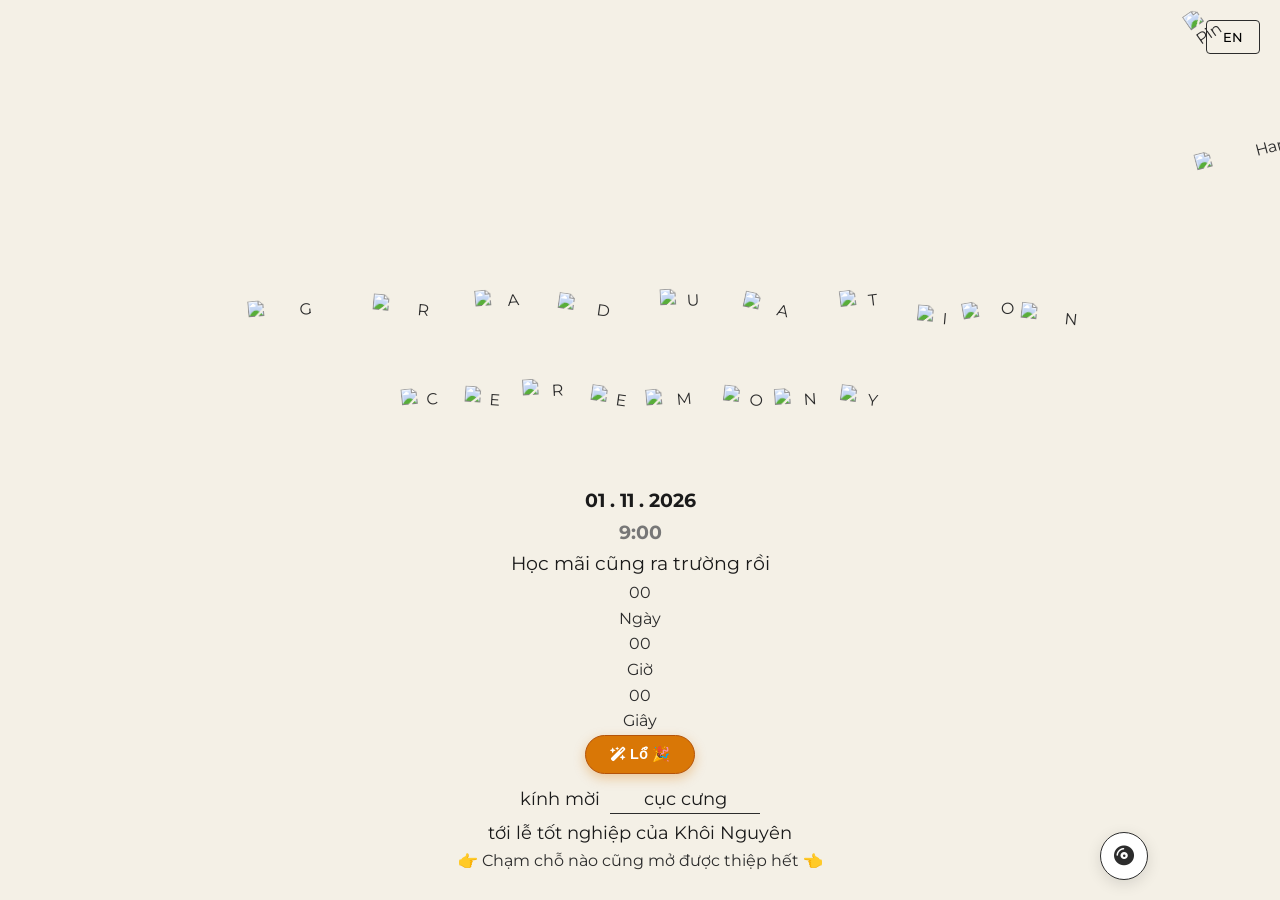
==== commit b508530b: "Position push-pin next to top-left corner of language button" ====
--- a/index.html
+++ b/index.html
@@ -39,6 +39,7 @@
 <body>
     <!-- Language Toggle -->
     <div class="lang-toggle">
+        <img src="https://i.pinimg.com/originals/21/40/7e/21407e519d913ffe4b6cebc194642776.png" class="scrap-pin" alt="Pin">
         <button id="lang-btn">EN</button>
     </div>
 
@@ -103,8 +104,6 @@
         <!-- Additional scrapbook graphics -->
         <img src="https://i.pinimg.com/originals/98/91/c3/9891c318e27a34c3dc3a1f8ec041e581.png" class="scrap scrap-hand"
             alt="Hand">
-        <img src="https://i.pinimg.com/originals/21/40/7e/21407e519d913ffe4b6cebc194642776.png" class="scrap scrap-pin"
-            alt="Pin">
         <img src="https://i.pinimg.com/originals/29/99/66/299966a05c509fccdb24996d4af7a379.png"
             class="scrap scrap-speaker2" alt="Speaker">
 
@@ -224,8 +223,7 @@
                     <span data-vi="Chào" data-en="Hello">Chào</span>
                     <strong class="guest-name" data-vi="cục cưng" data-en="cupcake">cục cưng</strong>!
                 </p>
-                <p class="mb-8"
-                    data-vi="Tới mà không nói là toi không biết đâu."
+                <p class="mb-8" data-vi="Tới mà không nói là toi không biết đâu."
                     data-en="To help me prepare the best welcome, please confirm your attendance at my graduation ceremony beforehand.">
                     Tới mà không nói là toi không biết đâu.
                 </p>
@@ -244,8 +242,8 @@
                             <img src="uel_2811162143.jpg" alt="Check-in tốt nghiệp"
                                 class="w-full object-cover rounded-sm">
                             <p class="polaroid-caption font-serif italic mt-4 text-center text-gray-700"
-                                data-vi="🎓 50K hình lộn xộn"
-                                data-en="🎓 Where we will take graduation photos">🎓 50K hình lộn xộn</p>
+                                data-vi="🎓 50K hình lộn xộn" data-en="🎓 Where we will take graduation photos">🎓 50K
+                                hình lộn xộn</p>
                         </div>
                     </div>
                 </div>
@@ -369,7 +367,8 @@
         <section class="transport-guidance fade-in mt-12 max-w-[1150px] mx-auto px-5">
             <div class="card !block">
                 <h3 class="font-serif text-3xl text-center text-navy font-bold mb-12 italic tracking-wide"
-                    data-vi="Đi theo hướng dẫn để khỏi lạc nha" data-en="Real-world navigation guide">Đi theo hướng dẫn để khỏi lạc nha</h3>
+                    data-vi="Đi theo hướng dẫn để khỏi lạc nha" data-en="Real-world navigation guide">Đi theo hướng dẫn
+                    để khỏi lạc nha</h3>
 
                 <div class="grid grid-cols-1 md:grid-cols-3 gap-8">
                     <!-- Step 1 -->
@@ -518,7 +517,8 @@
                     class="absolute top-0 left-12 w-24 h-5 bg-yellow-100/60 -rotate-2 shadow-sm border-b border-yellow-200/20 backdrop-blur-[1px]">
                 </div>
 
-                <h2 class="text-center font-serif text-3xl font-bold mb-4" data-vi="Lưu Bút & Lời Chúc" data-en="Graduation Guestbook">Lưu Bút & Lời Chúc</h2>
+                <h2 class="text-center font-serif text-3xl font-bold mb-4" data-vi="Lưu Bút & Lời Chúc"
+                    data-en="Graduation Guestbook">Lưu Bút & Lời Chúc</h2>
 
                 <p class="text-center text-gray-600 mb-8 max-w-[60ch] mx-auto"
                     data-vi="Nhấp vào bất kỳ khoảng trống nào trên bảng lưu bút để ghim"
@@ -527,7 +527,8 @@
                 </p>
 
                 <!-- Corkboard Area (Full Width) -->
-                <div class="corkboard relative rounded-xl p-6 min-h-[400px] md:min-h-[500px] w-full flex items-center justify-center">
+                <div
+                    class="corkboard relative rounded-xl p-6 min-h-[400px] md:min-h-[500px] w-full flex items-center justify-center">
                     <div id="corkboard-notes" class="corkboard-notes-grid relative w-full h-full min-h-[350px]">
                         <!-- Sticky wishes loaded here dynamically -->
                     </div>
@@ -564,13 +565,18 @@
 
     <!-- Wish Form Modal -->
     <div id="wish-modal" class="modal">
-        <div class="wish-modal-content relative bg-white p-8 rounded-2xl max-w-xl w-[90%] shadow-2xl border border-amber-100 transform scale-95 opacity-0 transition-all duration-300 ease-out">
+        <div
+            class="wish-modal-content relative bg-white p-8 rounded-2xl max-w-xl w-[90%] shadow-2xl border border-amber-100 transform scale-95 opacity-0 transition-all duration-300 ease-out">
             <!-- Stitched tape decoration -->
-            <div class="absolute -top-3 left-1/2 -translate-x-1/2 w-28 h-6 bg-yellow-100/60 -rotate-2 shadow-sm border-b border-yellow-200/20 backdrop-blur-[1px]"></div>
-            <span id="close-wish-btn" class="close-btn absolute top-2 right-4 text-gray-700 text-3xl font-bold cursor-pointer hover:text-black">&times;</span>
-            
-            <h3 class="text-center font-serif text-lg italic text-gold mb-6" data-vi="✏️ Gửi lời chúc đến Khôi Nguyên" data-en="✏️ Send a wish to Khôi Nguyên">✏️ Gửi lời chúc đến Khôi Nguyên</h3>
-            
+            <div
+                class="absolute -top-3 left-1/2 -translate-x-1/2 w-28 h-6 bg-yellow-100/60 -rotate-2 shadow-sm border-b border-yellow-200/20 backdrop-blur-[1px]">
+            </div>
+            <span id="close-wish-btn"
+                class="close-btn absolute top-2 right-4 text-gray-700 text-3xl font-bold cursor-pointer hover:text-black">&times;</span>
+
+            <h3 class="text-center font-serif text-lg italic text-gold mb-6" data-vi="✏️ Gửi lời chúc đến Khôi Nguyên"
+                data-en="✏️ Send a wish to Khôi Nguyên">✏️ Gửi lời chúc đến Khôi Nguyên</h3>
+
             <form id="wish-form" class="space-y-5">
                 <div>
                     <label class="block text-xs font-bold uppercase tracking-wider text-gray-500 mb-1.5 text-left"
@@ -581,17 +587,16 @@
                         data-vi-placeholder="Nhập tên hoặc để trống để ẩn danh..."
                         data-en-placeholder="Enter name or leave blank for anonymous...">
                 </div>
-                
+
                 <div>
                     <label class="block text-xs font-bold uppercase tracking-wider text-gray-500 mb-1.5 text-left"
                         data-vi="Lời chúc *" data-en="Your Wish *">Lời chúc *</label>
                     <textarea id="wish-text" required rows="4"
                         class="w-full px-4 py-3 bg-amber-50/10 border border-gray-200 rounded-xl focus:bg-white focus:outline-none focus:ring-1 focus:ring-gold focus:border-gold transition duration-200 text-sm placeholder-gray-400"
-                        placeholder="Thích gì lói đó..."
-                        data-vi-placeholder="Thích gì lói đó..."
+                        placeholder="Thích gì lói đó..." data-vi-placeholder="Thích gì lói đó..."
                         data-en-placeholder="Write your sweet message..."></textarea>
                 </div>
-                
+
                 <div class="flex flex-col sm:flex-row sm:items-center sm:justify-between gap-5 pt-2">
                     <div>
                         <label class="block text-xs font-bold uppercase tracking-wider text-gray-500 text-left"
@@ -619,7 +624,7 @@
                             </label>
                         </div>
                     </div>
-                    
+
                     <div class="sm:w-1/2">
                         <button type="submit"
                             class="w-full bg-navy hover:bg-navy/90 text-white py-3.5 px-6 rounded-xl transition-all duration-300 font-semibold text-sm tracking-wide shadow-md hover:shadow-lg hover:-translate-y-0.5 active:translate-y-0 flex items-center justify-center gap-2"
--- a/style.css
+++ b/style.css
@@ -35,6 +35,17 @@
     z-index: 100;
 }
 
+.lang-toggle .scrap-pin {
+    position: absolute;
+    top: -15px;
+    left: -15px;
+    width: 30px;
+    height: auto;
+    transform: rotate(-35deg);
+    z-index: 110;
+    pointer-events: none;
+}
+
 #lang-btn {
     background: transparent;
     border: 1px solid #2c2c2c;
@@ -523,14 +534,6 @@
     animation: none;
 }
 
-.scrap-pin {
-    top: -3%;
-    right: 7%;
-    width: 50px;
-    --rot: -50deg;
-    transform: rotate(var(--rot));
-    animation: swingInRight 1.2s cubic-bezier(0.175, 0.885, 0.32, 1.275) forwards, scrapBounce2 2.5s infinite 2.1s;
-}
 
 .scrap-speaker2 {
     bottom: -25%;
@@ -541,8 +544,7 @@
     animation: swingInLeft 1.2s cubic-bezier(0.175, 0.885, 0.32, 1.275) forwards, scrapBounce2 2.5s infinite 2.0s;
 }
 
-body.content-revealed .scrap-hand,
-body.content-revealed .scrap-pin {
+body.content-revealed .scrap-hand {
     animation: swingOutRight 0.8s ease-in forwards !important;
 }
 
@@ -739,10 +741,6 @@
         bottom: 1%;
     }
 
-    .scrap-pin {
-        width: 40px;
-        right: 15%;
-    }
 }
 
 .action-btn {
@@ -1564,7 +1562,7 @@
     font-size: 10px;
     color: #ef4444;
     cursor: pointer;
-    box-shadow: 0 1px 3px rgba(0,0,0,0.15);
+    box-shadow: 0 1px 3px rgba(0, 0, 0, 0.15);
     opacity: 0;
     transition: opacity 0.2s ease, background 0.2s ease;
     z-index: 20;
@@ -1744,10 +1742,6 @@
         top: 8% !important;
     }
 
-    .scrap-pin {
-        width: 35px !important;
-        top: -5% !important;
-    }
 
     .scrap-speaker2 {
         width: 200px !important;
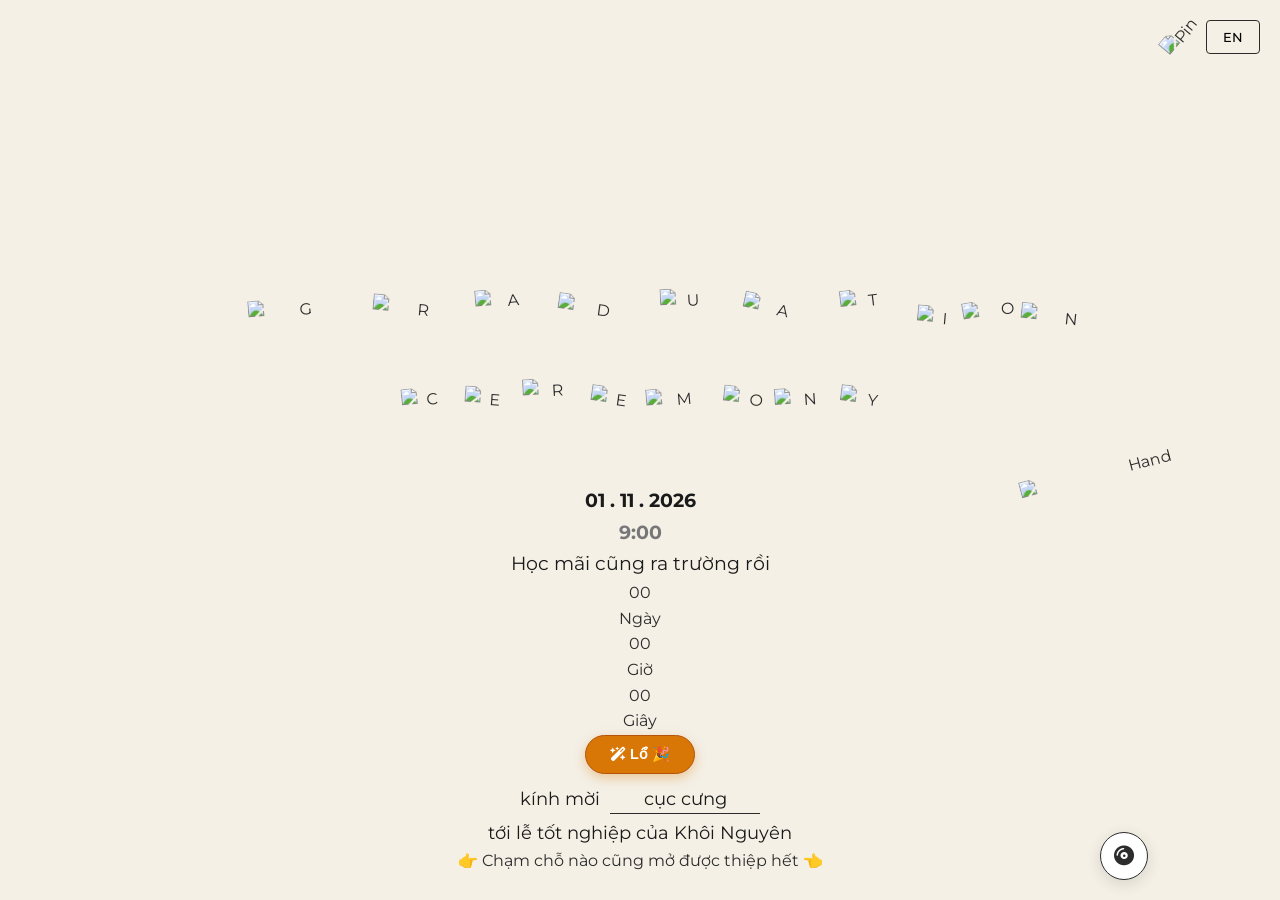
==== commit d81d421e: "upd" ====
--- a/index.html
+++ b/index.html
@@ -30,7 +30,7 @@
         }
     </script>
 
-    <link rel="stylesheet" href="style.css?v=1.0.7">
+    <link rel="stylesheet" href="style.css?v=1.0.8">
     <link
         href="https://fonts.googleapis.com/css2?family=Montserrat:ital,wght@0,300;0,400;0,500;0,600;0,700;1,300;1,400&display=swap"
         rel="stylesheet">
@@ -655,7 +655,7 @@
 
     <!-- Scripts -->
     <script src="https://cdn.jsdelivr.net/npm/canvas-confetti@1.6.0/dist/confetti.browser.min.js"></script>
-    <script src="script.js?v=1.0.7"></script>
+    <script src="script.js?v=1.0.8"></script>
 </body>
 
 </html>
--- a/style.css
+++ b/style.css
@@ -35,17 +35,6 @@
     z-index: 100;
 }
 
-.lang-toggle .scrap-pin {
-    position: absolute;
-    top: -15px;
-    left: -15px;
-    width: 30px;
-    height: auto;
-    transform: rotate(-35deg);
-    z-index: 110;
-    pointer-events: none;
-}
-
 #lang-btn {
     background: transparent;
     border: 1px solid #2c2c2c;
@@ -517,9 +506,9 @@
 }
 
 .scrap-hand {
-    top: 15%;
-    right: -5%;
-    width: 150px;
+    top: 50%;
+    right: 1%;
+    width: 250px;
     --rot: -15deg;
     transform: rotate(var(--rot));
     z-index: 6;
@@ -528,23 +517,32 @@
 
 .scrap-speaker {
     bottom: -2%;
-    right: -5%;
+    left: 60%;
     width: 200px;
     transform: rotate(15deg);
     animation: none;
 }
 
+.scrap-pin {
+    top: -3%;
+    right: 7%;
+    width: 50px;
+    --rot: -50deg;
+    transform: rotate(var(--rot));
+    animation: swingInRight 1.2s cubic-bezier(0.175, 0.885, 0.32, 1.275) forwards, scrapBounce2 2.5s infinite 2.1s;
+}
 
 .scrap-speaker2 {
-    bottom: -25%;
-    left: -5%;
-    width: 300px;
+    bottom: -15%;
+    left: -12%;
+    width: 360px;
     --rot: 0deg;
     transform: rotate(var(--rot));
     animation: swingInLeft 1.2s cubic-bezier(0.175, 0.885, 0.32, 1.275) forwards, scrapBounce2 2.5s infinite 2.0s;
 }
 
-body.content-revealed .scrap-hand {
+body.content-revealed .scrap-hand,
+body.content-revealed .scrap-pin {
     animation: swingOutRight 0.8s ease-in forwards !important;
 }
 
@@ -727,7 +725,8 @@
 
     .scrap-hand {
         width: 100px;
-        /* top: -10%;  */
+        top: 38%;
+        right: 5%;
     }
 
     .scrap-speaker {
@@ -737,10 +736,15 @@
     }
 
     .scrap-speaker2 {
-        width: 150px;
-        bottom: 1%;
-    }
-
+        width: 180px;
+        bottom: 6%;
+        left: -10%;
+    }
+
+    .scrap-pin {
+        width: 40px;
+        right: 15%;
+    }
 }
 
 .action-btn {
@@ -1739,13 +1743,13 @@
 
     .scrap-hand {
         width: 110px !important;
-        top: 8% !important;
-    }
-
+        top: 16% !important;
+    }
 
     .scrap-speaker2 {
-        width: 200px !important;
-        bottom: -20% !important;
+        width: 250px !important;
+        bottom: -10% !important;
+        left: -12% !important;
     }
 
     .hero-bottom-text {
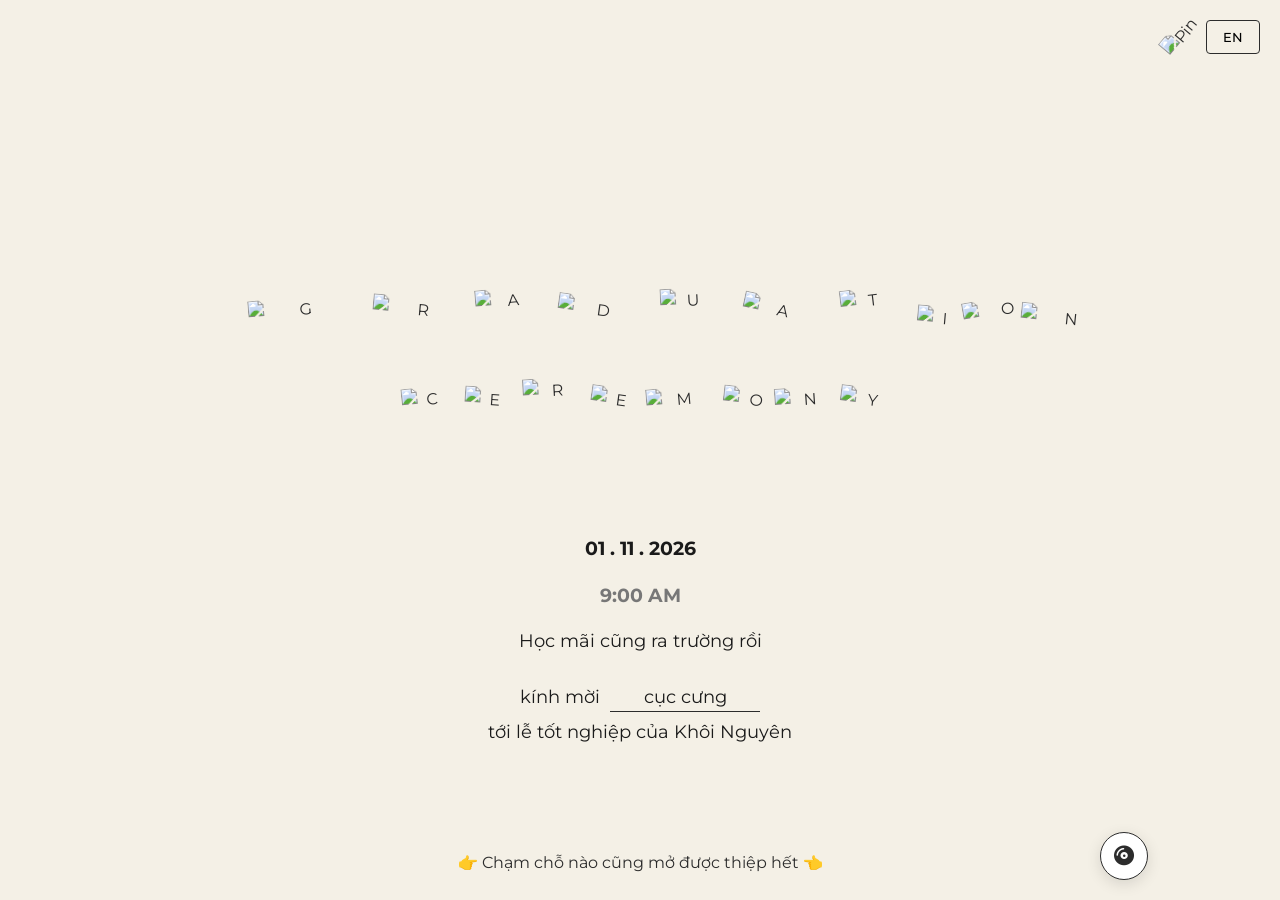
==== commit 3bb9c40c: "update" ====
--- a/index.html
+++ b/index.html
@@ -30,7 +30,7 @@
         }
     </script>
 
-    <link rel="stylesheet" href="style.css?v=1.0.8">
+    <link rel="stylesheet" href="style.css?v=1.0.14">
     <link
         href="https://fonts.googleapis.com/css2?family=Montserrat:ital,wght@0,300;0,400;0,500;0,600;0,700;1,300;1,400&display=swap"
         rel="stylesheet">
@@ -39,7 +39,8 @@
 <body>
     <!-- Language Toggle -->
     <div class="lang-toggle">
-        <img src="https://i.pinimg.com/originals/21/40/7e/21407e519d913ffe4b6cebc194642776.png" class="scrap-pin" alt="Pin">
+        <img src="https://i.pinimg.com/originals/21/40/7e/21407e519d913ffe4b6cebc194642776.png" class="scrap-pin"
+            alt="Pin">
         <button id="lang-btn">EN</button>
     </div>
 
@@ -109,12 +110,10 @@
 
         <div class="hero-bottom-text">
             <p class="hero-date">01 . 11 . 2026</p>
-            <p class="hero-time">9:00</p>
-            <p class="hero-location" data-vi="Học mãi cũng ra trường rồi" data-en="Finally graduated!">Học mãi cũng ra
-                trường rồi</p>
+            <p class="hero-time">9:00 AM</p>
 
             <!-- Countdown Utility -->
-            <div class="flex justify-center gap-4 md:gap-8 my-6 fade-in">
+            <div class="flex justify-center gap-4 md:gap-8 my-6 fade-in" style="display: none;">
                 <div class="flex flex-col">
                     <div class="w-16 h-16 bg-white/30 backdrop-blur-md rounded-lg flex items-center justify-center text-navy text-2xl font-bold"
                         id="cd-days">00</div>
@@ -135,9 +134,12 @@
                 </div>
             </div>
 
+            <p class="hero-location" data-vi="Học mãi cũng ra trường rồi" data-en="Finally graduated!">Học mãi cũng ra
+                trường rồi</p>
+
             <!-- Celebrate Button -->
             <button id="celebrate-btn" class="celebrate-btn flex items-center gap-2 mb-6" data-vi="Lổ 🎉"
-                data-en="Celebrate 🎉">
+                data-en="Celebrate 🎉" style="display: none;">
                 <i class="fa-solid fa-wand-magic-sparkles"></i>
                 <span>Lổ 🎉</span>
             </button>
@@ -152,13 +154,12 @@
                 <span data-vi="tới lễ tốt nghiệp của Khôi Nguyên" data-en="to Khôi Nguyên's graduation ceremony">tới lễ
                     tốt nghiệp của Khôi Nguyên</span>
             </div>
-
-            <!-- Click anywhere indicator -->
-            <div class="tap-reveal-hint mt-8 animate-pulse text-sm text-gray-500 font-medium"
-                data-vi="👉 Chạm chỗ nào cũng mở được thiệp hết 👈"
-                data-en="👉 Tap anywhere on screen to open the card 👈">
-                👉 Chạm chỗ nào cũng mở được thiệp hết 👈
-            </div>
+        </div>
+
+        <!-- Click anywhere indicator -->
+        <div class="tap-reveal-hint animate-pulse text-sm text-gray-500 font-medium"
+            data-vi="👉 Chạm chỗ nào cũng mở được thiệp hết 👈" data-en="👉 Tap anywhere on screen to open the card 👈">
+            👉 Chạm chỗ nào cũng mở được thiệp hết 👈
         </div>
     </section>
 
@@ -655,7 +656,7 @@
 
     <!-- Scripts -->
     <script src="https://cdn.jsdelivr.net/npm/canvas-confetti@1.6.0/dist/confetti.browser.min.js"></script>
-    <script src="script.js?v=1.0.8"></script>
+    <script src="script.js?v=1.0.14"></script>
 </body>
 
 </html>
--- a/style.css
+++ b/style.css
@@ -241,7 +241,7 @@
 
 .hero-bottom-text {
     position: absolute;
-    top: calc(45% + 65px);
+    top: calc(52% + 50px);
     left: 50%;
     transform: translateX(-50%);
     width: 100%;
@@ -249,7 +249,7 @@
     flex-direction: column;
     align-items: center;
     z-index: 10;
-    gap: 1px;
+    gap: 16px;
 }
 
 .hero-date {
@@ -266,7 +266,7 @@
 }
 
 .hero-location {
-    font-size: 1.2rem;
+    font-size: 1.15rem;
     color: #1a1a1a;
 }
 
@@ -275,7 +275,7 @@
     flex-direction: column;
     align-items: center;
     gap: 5px;
-    font-size: 1.1rem;
+    font-size: 1.15rem;
     margin-top: 10px;
     color: #1a1a1a;
 }
@@ -307,6 +307,16 @@
     color: #1a1a1a;
 }
 
+.tap-reveal-hint {
+    position: absolute;
+    bottom: 24px;
+    left: 50%;
+    transform: translateX(-50%);
+    z-index: 20;
+    text-align: center;
+    white-space: nowrap;
+}
+
 
 .scrap {
     position: absolute;
@@ -506,6 +516,7 @@
 }
 
 .scrap-hand {
+    display: none;
     top: 50%;
     right: 1%;
     width: 250px;
@@ -533,6 +544,7 @@
 }
 
 .scrap-speaker2 {
+    display: none;
     bottom: -15%;
     left: -12%;
     width: 360px;
@@ -556,8 +568,18 @@
     }
 
     .hero-bottom-text {
-        top: calc(38% + 50px);
-        gap: 0;
+        top: calc(52% + 20px);
+        gap: 10px;
+    }
+
+    .hero-bottom-text .my-6 {
+        margin-top: 0.5rem;
+        margin-bottom: 0.5rem;
+    }
+
+    .tap-reveal-hint {
+        font-size: 0.8rem;
+        bottom: 16px;
     }
 
     .hero-date {
@@ -1753,8 +1775,8 @@
     }
 
     .hero-bottom-text {
-        top: calc(36% + 30px) !important;
-        gap: 0px !important;
+        top: calc(48% + 10px) !important;
+        gap: 8px !important;
     }
 
     .hero-date {
@@ -1762,8 +1784,7 @@
         font-size: 1.1rem !important;
     }
 
-    .hero-time,
-    .hero-location {
+    .hero-time {
         font-size: 1.1rem !important;
     }
 
@@ -1788,6 +1809,7 @@
         font-size: 0.8rem !important;
     }
 
+    .hero-location,
     .hero-invite {
         margin-top: 4px !important;
         font-size: 0.95rem !important;
@@ -1798,7 +1820,7 @@
     }
 
     .tap-reveal-hint {
-        margin-top: 0.5rem !important;
         font-size: 0.8rem !important;
+        bottom: 12px !important;
     }
 }
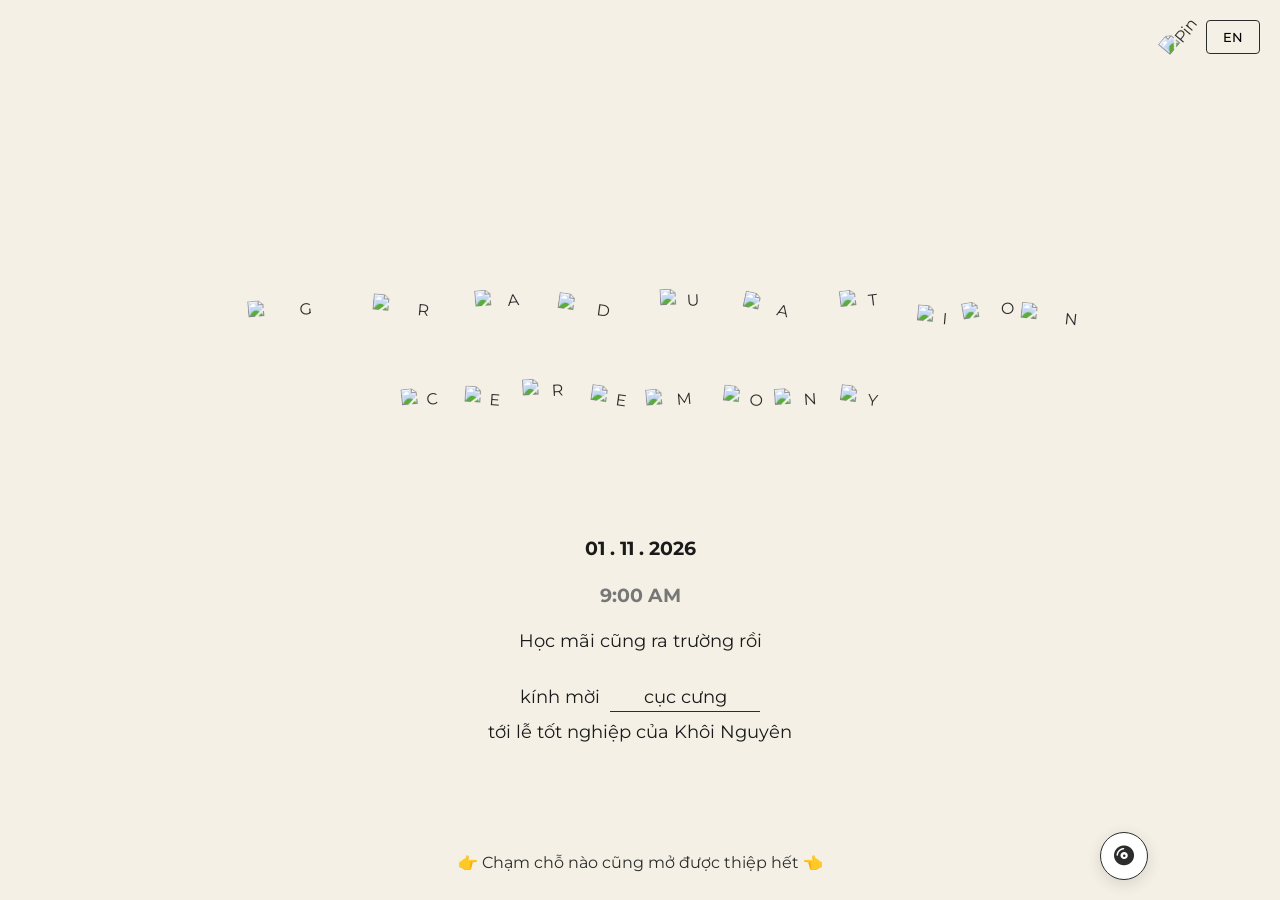
==== commit c107a010: "update" ====
--- a/index.html
+++ b/index.html
@@ -529,8 +529,8 @@
 
                 <!-- Corkboard Area (Full Width) -->
                 <div
-                    class="corkboard relative rounded-xl p-6 min-h-[400px] md:min-h-[500px] w-full flex items-center justify-center">
-                    <div id="corkboard-notes" class="corkboard-notes-grid relative w-full h-full min-h-[350px]">
+                    class="corkboard relative rounded-xl p-6 min-h-[550px] md:min-h-[700px] w-full flex items-center justify-center">
+                    <div id="corkboard-notes" class="corkboard-notes-grid relative w-full h-full min-h-[500px] md:min-h-[650px]">
                         <!-- Sticky wishes loaded here dynamically -->
                     </div>
                 </div>
--- a/style.css
+++ b/style.css
@@ -1735,7 +1735,7 @@
     }
 
     .corkboard {
-        min-height: 320px;
+        min-height: 550px;
     }
 
     .wish-note {
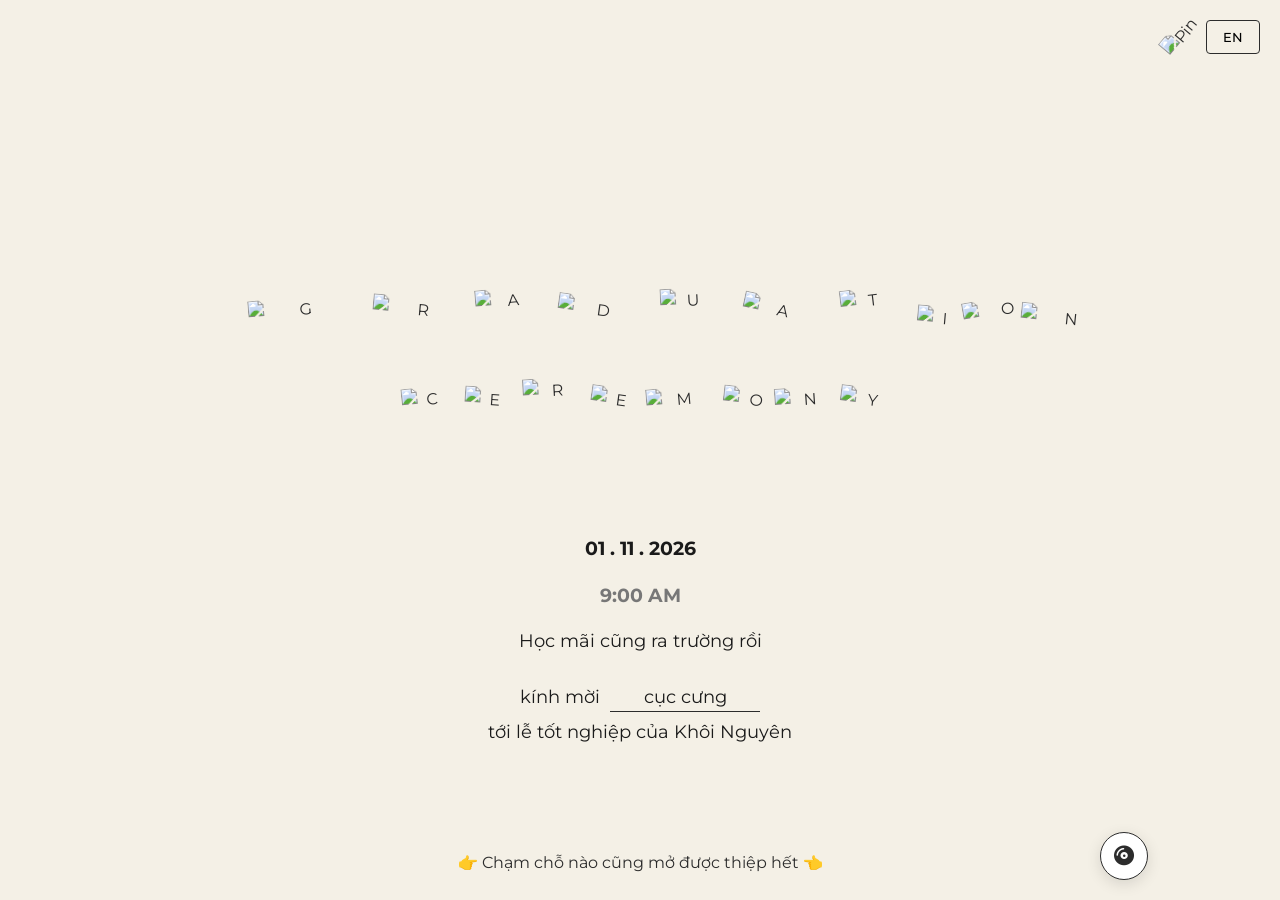
==== commit b111b74f: "update" ====
--- a/index.html
+++ b/index.html
@@ -656,6 +656,9 @@
 
     <!-- Scripts -->
     <script src="https://cdn.jsdelivr.net/npm/canvas-confetti@1.6.0/dist/confetti.browser.min.js"></script>
+    <!-- Firebase SDK (Compatibility Version) -->
+    <script src="https://www.gstatic.com/firebasejs/10.8.0/firebase-app-compat.js"></script>
+    <script src="https://www.gstatic.com/firebasejs/10.8.0/firebase-database-compat.js"></script>
     <script src="script.js?v=1.0.14"></script>
 </body>
 
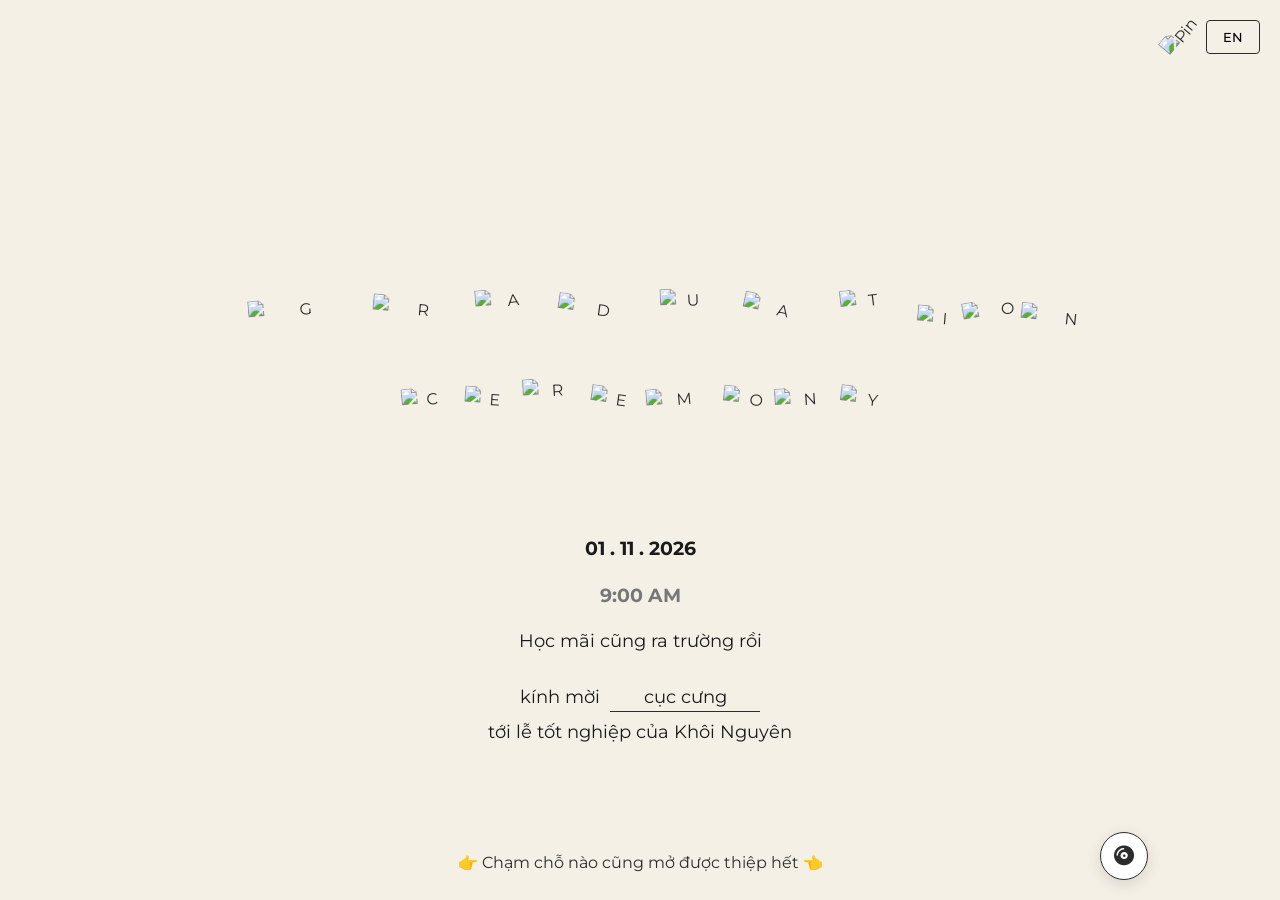
==== commit 4bca9b8c: "chore: bump version for cache busting" ====
--- a/index.html
+++ b/index.html
@@ -30,7 +30,7 @@
         }
     </script>
 
-    <link rel="stylesheet" href="style.css?v=1.0.14">
+    <link rel="stylesheet" href="style.css?v=1.1.0">
     <link
         href="https://fonts.googleapis.com/css2?family=Montserrat:ital,wght@0,300;0,400;0,500;0,600;0,700;1,300;1,400&display=swap"
         rel="stylesheet">
@@ -659,7 +659,7 @@
     <!-- Firebase SDK (Compatibility Version) -->
     <script src="https://www.gstatic.com/firebasejs/10.8.0/firebase-app-compat.js"></script>
     <script src="https://www.gstatic.com/firebasejs/10.8.0/firebase-database-compat.js"></script>
-    <script src="script.js?v=1.0.14"></script>
+    <script src="script.js?v=1.1.0"></script>
 </body>
 
 </html>
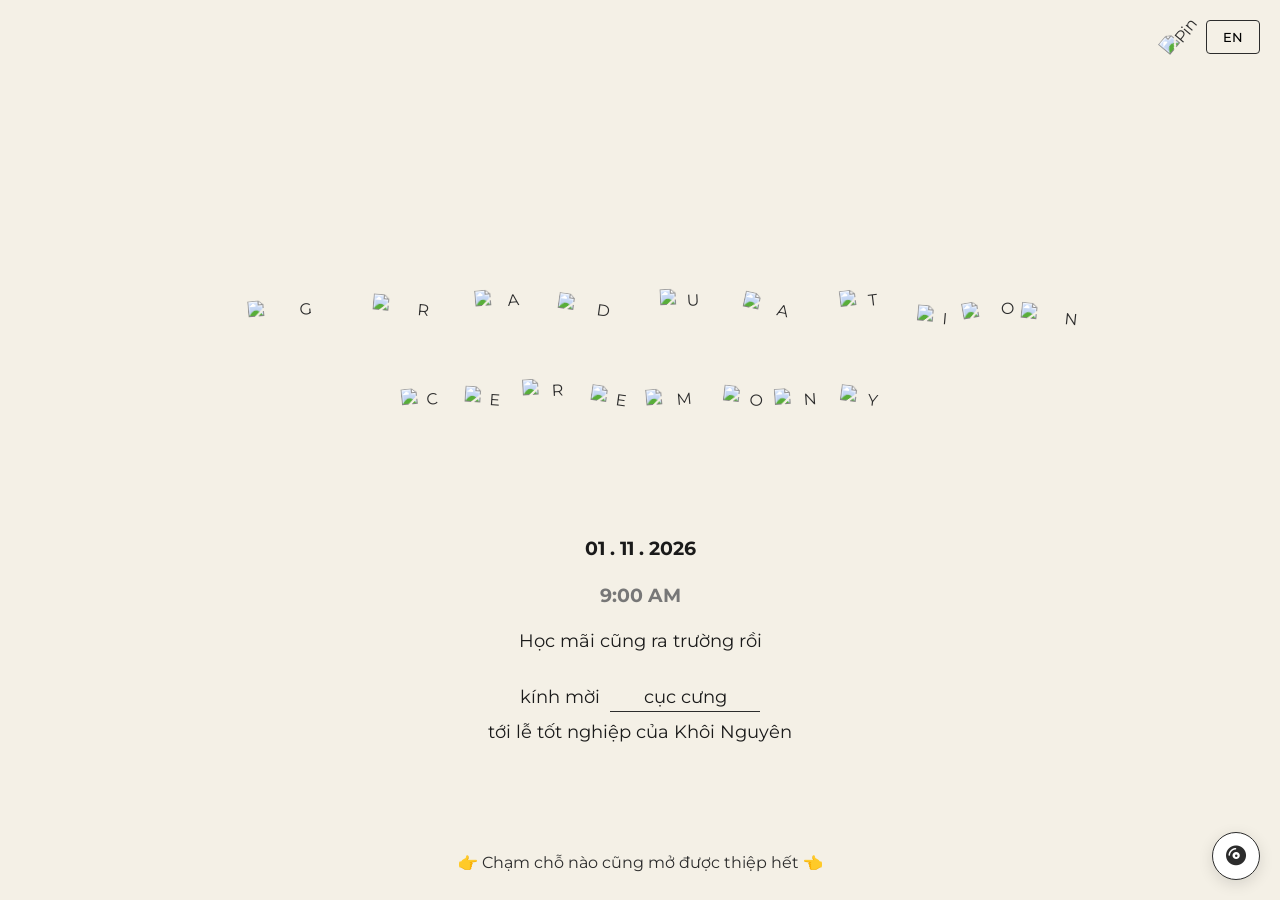
==== commit fc1001d9: "update" ====
--- a/index.html
+++ b/index.html
@@ -46,10 +46,13 @@
 
     <!-- Music Player Toggle -->
     <div class="music-toggle-container">
-        <button id="music-btn" class="music-btn" title="Play Music">
+        <span class="music-tooltip" data-vi="Phát nhạc 🎵" data-en="Play Music 🎵">Phát nhạc 🎵</span>
+        <button id="play-pause-btn" class="play-pause-btn" title="Phát nhạc" data-vi="Phát nhạc" data-en="Play Music">
+            <i class="fa-solid fa-play"></i>
+        </button>
+        <button id="music-btn" class="music-btn" title="Phát nhạc" data-vi="Phát nhạc" data-en="Play Music">
             <i class="fa-solid fa-compact-disc"></i>
         </button>
-        <span class="music-tooltip" data-vi="Phát nhạc 🎵" data-en="Play Music 🎵">Phát nhạc 🎵</span>
     </div>
 
     <!-- Back Toggle -->
--- a/style.css
+++ b/style.css
@@ -1241,7 +1241,53 @@
     z-index: 100;
     display: flex;
     align-items: center;
-    gap: 8px;
+    gap: 0;
+}
+
+.play-pause-btn {
+    background: #ffffff;
+    border: 0 solid #2c2c2c;
+    width: 0;
+    height: 40px;
+    border-radius: 50%;
+    cursor: pointer;
+    display: flex;
+    align-items: center;
+    justify-content: center;
+    font-size: 0.95rem;
+    color: #2c2c2c;
+    box-shadow: 0 4px 15px rgba(0, 0, 0, 0.12);
+    outline: none;
+    opacity: 0;
+    pointer-events: none;
+    transform: scale(0.6) translateX(15px);
+    transition: width 0.4s cubic-bezier(0.32, 0.72, 0, 1),
+                margin 0.4s cubic-bezier(0.32, 0.72, 0, 1),
+                opacity 0.4s cubic-bezier(0.32, 0.72, 0, 1),
+                transform 0.4s cubic-bezier(0.32, 0.72, 0, 1),
+                border-width 0.4s cubic-bezier(0.32, 0.72, 0, 1),
+                background-color 0.3s ease,
+                color 0.3s ease,
+                box-shadow 0.3s ease;
+    overflow: hidden;
+    white-space: nowrap;
+    margin-right: 0;
+}
+
+.play-pause-btn:hover {
+    transform: scale(1.08);
+    background: #2c2c2c;
+    color: #ffffff;
+    box-shadow: 0 4px 18px rgba(0, 0, 0, 0.2);
+}
+
+.music-toggle-container.functioning .play-pause-btn {
+    width: 40px;
+    opacity: 1;
+    pointer-events: auto;
+    border-width: 1.5px;
+    transform: scale(1) translateX(0);
+    margin-right: 8px;
 }
 
 .music-btn {
@@ -1283,6 +1329,11 @@
 }
 
 .music-tooltip {
+    position: absolute;
+    right: 100%;
+    top: 50%;
+    transform: translateY(-50%) translateX(10px);
+    margin-right: 12px;
     background: rgba(44, 44, 44, 0.9);
     color: #ffffff;
     padding: 6px 12px;
@@ -1291,7 +1342,6 @@
     font-weight: 500;
     opacity: 0;
     pointer-events: none;
-    transform: translateX(10px);
     transition: all 0.3s ease;
     white-space: nowrap;
     box-shadow: 0 3px 10px rgba(0, 0, 0, 0.15);
@@ -1299,7 +1349,7 @@
 
 .music-toggle-container:hover .music-tooltip {
     opacity: 1;
-    transform: translateX(0);
+    transform: translateY(-50%) translateX(0);
 }
 
 
@@ -1724,6 +1774,16 @@
         font-size: 1.15rem;
     }
 
+    .play-pause-btn {
+        height: 36px;
+        font-size: 0.85rem;
+    }
+
+    .music-toggle-container.functioning .play-pause-btn {
+        width: 36px;
+        margin-right: 6px;
+    }
+
     .music-tooltip {
         display: none;
         /* Hide tooltip on small mobile touchscreens */
